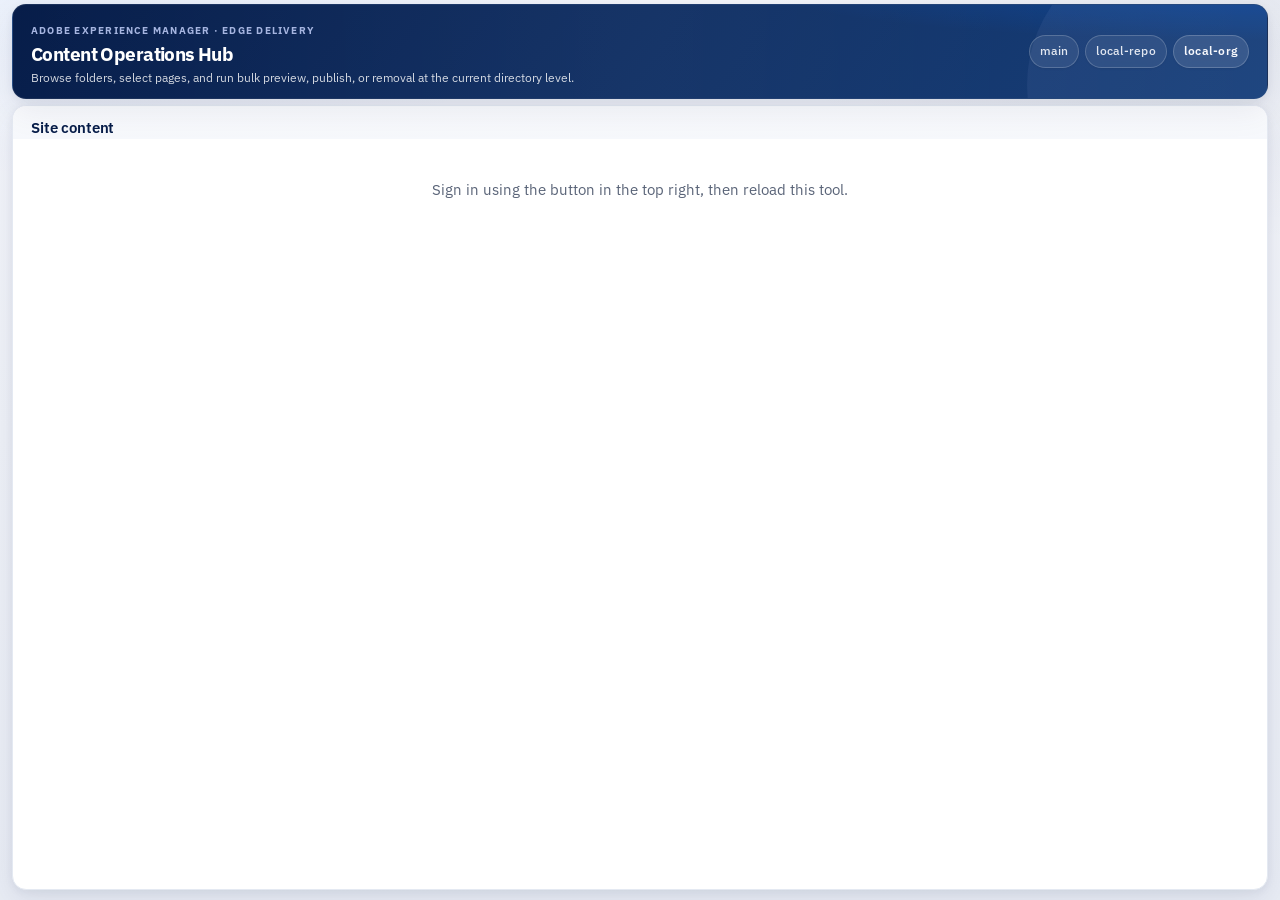
==== tools/content-operations-hub/index.html @ ebb245c9 "added content operations hub" ====
<!DOCTYPE html>
<html lang="en">
<head>
  <meta charset="utf-8">
  <meta name="viewport" content="width=device-width, initial-scale=1">
  <meta name="description" content="Content Operations Hub — browse pages, check deployment status, and run bulk preview, publish, and removal operations for AEM Edge Delivery.">
  <meta http-equiv="Cache-Control" content="no-cache, no-store, must-revalidate">
  <meta http-equiv="Pragma" content="no-cache">
  <title>Content Operations Hub | AbbVie</title>
  <link rel="preconnect" href="https://fonts.googleapis.com">
  <link rel="preconnect" href="https://fonts.gstatic.com" crossorigin>
  <link href="https://fonts.googleapis.com/css2?family=IBM+Plex+Sans:wght@400;500;600;700&display=swap" rel="stylesheet">
  <link rel="stylesheet" href="./content-operations-hub.css">
</head>
<body class="bulk-pp-body">
  <div id="app" class="bulk-pp">
    <div class="bulk-pp-content-loading bulk-pp-boot-loading">
      <div class="bulk-pp-content-loading-inner">
        <div class="bulk-pp-spinner" aria-hidden="true"></div>
        <p class="bulk-pp-content-loading-title">Loading Content Operations Hub…</p>
        <p class="bulk-pp-content-loading-sub">Connecting to Document Authoring</p>
      </div>
    </div>
  </div>
  <script type="module">
    import './content-operations-hub.js';
  </script>
</body>
</html>
---- tools/content-operations-hub/content-operations-hub.css ----
/* stylelint-disable no-descending-specificity, no-duplicate-selectors, value-keyword-case, property-no-vendor-prefix, selector-not-notation */

/* Content Operations Hub — executive workspace UI (AbbVie-aligned) */

.bulk-pp-body {
  margin: 0;
  height: 100%;
  min-height: 100%;
  overflow: hidden;
  display: flex;
  flex-direction: column;
  background:
    radial-gradient(ellipse 120% 80% at 0% -20%, rgb(0 102 245 / 8%) 0%, transparent 50%),
    radial-gradient(ellipse 90% 60% at 100% 0%, rgb(7 29 73 / 6%) 0%, transparent 45%),
    linear-gradient(180deg, #f4f6fb 0%, #eef1f7 48%, #e8ecf4 100%);
  color: #1e2433;
  -webkit-font-smoothing: antialiased;
  -moz-osx-font-smoothing: grayscale;
}

html:has(.bulk-pp-body) {
  height: 100%;
  min-height: 100%;
  overflow: hidden;
}

@supports (height: 100dvh) {
  html:has(.bulk-pp-body),
  .bulk-pp-body {
    height: 100dvh;
    min-height: 100dvh;
  }
}

.bulk-pp {
  --pp-navy: #071d49;
  --pp-navy-soft: #0f2d5c;
  --pp-blue: #0066f5;
  --pp-blue-hover: #0052c2;
  --pp-blue-soft: #e8f0fe;
  --pp-blue-glow: rgb(0 102 245 / 12%);
  --pp-lavender: #a6b5e0;
  --pp-surface: #fff;
  --pp-surface-elevated: #fff;
  --pp-surface-muted: #f6f8fc;
  --pp-surface-subtle: #fafbfd;
  --pp-border: #e4e9f2;
  --pp-border-strong: #cdd5e4;
  --pp-text: #1e2433;
  --pp-text-muted: #5a6478;
  --pp-text-subtle: #8b95a8;
  --pp-success-bg: #edf7f0;
  --pp-success-border: #b8dfc4;
  --pp-success-text: #166534;
  --pp-error-bg: #fef2f2;
  --pp-error-border: #f5c4c4;
  --pp-error-text: #8b1a1a;
  --pp-info-bg: #eef4ff;
  --pp-info-border: #c5d8f5;
  --pp-info-text: #0d3d66;
  --pp-warning-bg: #fffbeb;
  --pp-warning-text: #92400e;
  --pp-danger: #c9252d;
  --pp-danger-hover: #a81f26;
  --pp-status-red: #c9252d;
  --pp-status-yellow: #d6ad00;
  --pp-status-green: #15803d;
  --pp-radius: 14px;
  --pp-radius-sm: 8px;
  --pp-radius-xs: 6px;
  --pp-page-row-height: 38px;
  --pp-page-list-min-rows: 10;

  /* Shadows */
  --pp-shadow: 0 1px 2px rgb(7 29 73 / 5%), 0 4px 16px rgb(7 29 73 / 6%);
  --pp-shadow-md: 0 2px 8px rgb(7 29 73 / 6%), 0 12px 32px rgb(7 29 73 / 8%);
  --pp-shadow-lg: 0 8px 24px rgb(7 29 73 / 10%), 0 24px 48px rgb(7 29 73 / 8%);

  /* Typography */
  --pp-font: 'IBM Plex Sans', 'Source Sans 3', adobe-clean, -apple-system, blinkmacsystemfont, 'Segoe UI', sans-serif;
  --pp-mono: 'IBM Plex Sans', ui-monospace, 'SF Mono', monospace;
  --pp-transition: 0.18s cubic-bezier(0.4, 0, 0.2, 1);

  /* Selection bar */
  --pp-selection-pink: #d40072;
  --pp-selection-pink-deep: #b80065;
  --pp-selection-bar: var(--pp-selection-pink);
  --pp-selection-bar-border: rgb(255 255 255 / 14%);
  --pp-selection-bar-shadow: 0 8px 28px rgb(180 0 90 / 32%), 0 2px 8px rgb(7 29 73 / 10%);
  --pp-selection-bar-hover: rgb(255 255 255 / 16%);
  --pp-selection-bar-text: #fff;

  box-sizing: border-box;
  font-family: var(--pp-font);
  font-size: 15px;
  line-height: 1.55;
  color: var(--pp-text);
  max-width: 1360px;
  width: 100%;
  margin: 0 auto;
  padding: 4px 12px 0;
  flex: 1 1 auto;
  min-height: 0;
  overflow: hidden;
  display: flex;
  flex-direction: column;
}

.bulk-pp.bulk-pp-shell {
  min-height: 0;
  flex: 1 1 auto;
  height: 100%;
}

.bulk-pp-header {
  flex-shrink: 0;
}

.bulk-pp-panel-fill {
  flex: 1 1 0;
  min-height: 0;
  display: flex;
  flex-direction: column;
  overflow: hidden;
  margin-bottom: 0;
}

.bulk-pp-panel-fill > .bulk-pp-panel-head {
  flex-shrink: 0;
}

.bulk-pp-panel-fill > .bulk-pp-content-body {
  flex: 1 1 0;
  min-height: 0;
  overflow: hidden;
  display: flex;
  flex-direction: column;
}

.bulk-pp *,
.bulk-pp *::before,
.bulk-pp *::after {
  box-sizing: border-box;
}

.bulk-pp.bulk-pp-modal-open {
  filter: blur(5px);
  pointer-events: none;
  user-select: none;
}

.bulk-pp-status-modal-backdrop {
  backdrop-filter: blur(10px);
  background: rgb(7 29 73 / 52%);
}

.bulk-pp-status-modal {
  width: min(100%, 620px);
  padding: 28px 30px 24px;
  border: 1px solid rgb(7 29 73 / 12%);
  border-radius: 18px;
  background:
    linear-gradient(180deg, rgb(255 255 255 / 98%) 0%, #fdfefe 100%);
  box-shadow: 0 30px 68px rgb(7 29 73 / 30%), 0 10px 24px rgb(7 29 73 / 16%);
}

.bulk-pp-status-modal-head {
  display: flex;
  align-items: center;
  justify-content: space-between;
  gap: 12px;
  margin-bottom: 18px;
}

.bulk-pp-status-modal-title {
  margin: 0;
  font-size: 1.125rem;
  font-weight: 700;
  color: var(--pp-modal-navy, #071d49);
}

.bulk-pp-status-modal-body .bulk-pp-progress-track {
  margin: 14px 0 10px;
}

.bulk-pp-status-modal-intro {
  margin: 0 0 8px;
  font-size: 0.9rem;
  line-height: 1.55;
  color: var(--pp-modal-muted, #5c6578);
}

.bulk-pp-status-modal-success-icon {
  display: grid;
  place-items: center;
  width: 56px;
  height: 56px;
  margin: 2px auto 12px;
  border-radius: 50%;
  border: 1px solid rgb(0 102 245 / 24%);
  background: radial-gradient(circle at 30% 30%, #e8f0fe 0%, #f3f7ff 70%);
  color: var(--pp-navy, #071d49);
  font-size: 1.85rem;
  font-weight: 800;
  line-height: 1;
}

.bulk-pp-status-modal-complete-title {
  margin: 0 0 8px;
  font-size: 2rem;
  font-weight: 760;
  text-align: center;
  color: var(--pp-navy, #071d49);
  letter-spacing: -0.02em;
  line-height: 1.1;
}

.bulk-pp-status-modal-error-title {
  color: var(--pp-error-text);
}

.bulk-pp-status-modal-summary {
  margin: 0 0 12px;
  font-size: 0.94rem;
  line-height: 1.52;
  text-align: center;
  color: var(--pp-modal-muted, #5c6578);
}

.bulk-pp-status-modal-hint {
  margin: 4px 0 20px;
  font-size: 0.82rem;
  line-height: 1.5;
  text-align: center;
  color: var(--pp-text-subtle);
}

.bulk-pp-status-modal-error-hint {
  margin-bottom: 16px;
  color: var(--pp-text-muted);
}

.bulk-pp-status-modal-error {
  color: var(--pp-error-text);
}

.bulk-pp-status-modal-actions {
  display: flex;
  flex-wrap: wrap;
  justify-content: center;
  gap: 10px;
}

.bulk-pp-status-modal-with-urls {
  width: min(100%, 760px);
}

.bulk-pp-modal-url-results {
  margin: 16px 0 0;
  text-align: left;
}

.bulk-pp-modal-url-host {
  display: inline-flex;
  align-items: center;
  gap: 8px;
  margin: 0 0 12px;
  padding: 5px 12px;
  border: 1px solid var(--pp-info-border);
  border-radius: 999px;
  font-size: 0.76rem;
  font-weight: 700;
  letter-spacing: 0.04em;
  text-transform: uppercase;
  color: var(--pp-info-text, #0d3d66);
  background: var(--pp-info-bg, #eef4ff);
}

.bulk-pp-modal-url-actions {
  display: grid;
  grid-template-columns: repeat(3, minmax(0, 1fr));
  gap: 10px;
  margin-bottom: 12px;
}

.bulk-pp-modal-url-actions .bulk-pp-modal-btn {
  width: 100%;
  justify-content: center;
  text-align: center;
}

.bulk-pp-modal-url-list-wrap {
  max-height: min(40vh, 300px);
  overflow: auto;
  border: 1px solid var(--pp-border);
  border-radius: 12px;
  background: var(--pp-surface-subtle, #f6f8fb);
  box-shadow: inset 0 1px 0 rgb(255 255 255 / 70%);
}

.bulk-pp-modal-url-list {
  margin: 0;
  padding: 0;
  list-style: none;
}

.bulk-pp-modal-url-list li {
  padding: 10px 12px;
  border-bottom: 1px solid var(--pp-border);
  font-size: 0.83rem;
  font-weight: 500;
  line-height: 1.45;
  word-break: break-all;
  transition: background var(--pp-transition);
}

.bulk-pp-modal-url-list li:last-child {
  border-bottom: none;
}

.bulk-pp-modal-url-list li:hover {
  background: #f1f5fd;
}

.bulk-pp-modal-url-list a {
  color: var(--pp-blue, #0066f5);
  text-decoration: none;
}

.bulk-pp-modal-url-list a:hover {
  text-decoration: underline;
}

.bulk-pp-content-body {
  padding: 20px 24px 24px;
}

.bulk-pp-content-body:has(.bulk-pp-workspace) {
  padding: 0;
}

/* —— Header —— */
.bulk-pp-header {
  margin-bottom: 6px;
  border-radius: var(--pp-radius);
  background:
    linear-gradient(128deg, var(--pp-navy) 0%, #0c2a5e 42%, #143d78 100%);
  color: #fff;
  box-shadow: var(--pp-shadow-md);
  overflow: hidden;
  position: relative;
  border: 1px solid rgb(255 255 255 / 8%);
}

.bulk-pp-header::before {
  content: '';
  position: absolute;
  inset: 0;
  background:
    linear-gradient(90deg, transparent 0%, rgb(255 255 255 / 4%) 50%, transparent 100%),
    radial-gradient(ellipse 70% 100% at 100% -20%, rgb(0 102 245 / 28%) 0%, transparent 58%);
  pointer-events: none;
}

.bulk-pp-header::after {
  content: '';
  position: absolute;
  right: -40px;
  top: -60px;
  width: 280px;
  height: 280px;
  border-radius: 50%;
  background: rgb(166 181 224 / 8%);
  pointer-events: none;
}

.bulk-pp-header-inner {
  position: relative;
  display: flex;
  flex-wrap: wrap;
  align-items: center;
  justify-content: space-between;
  gap: 10px 16px;
  padding: 12px 18px;
}

.bulk-pp-header-brand {
  flex: 1;
  min-width: 240px;
}

.bulk-pp-header-eyebrow {
  display: inline-block;
  font-size: 0.64rem;
  font-weight: 700;
  letter-spacing: 0.12em;
  text-transform: uppercase;
  color: var(--pp-lavender);
  margin-bottom: 4px;
}

.bulk-pp-header h1 {
  font-size: 1.2rem;
  font-weight: 700;
  letter-spacing: -0.03em;
  margin: 0 0 4px;
  line-height: 1.18;
}

.bulk-pp-header-desc {
  margin: 0;
  font-size: 0.76rem;
  font-weight: 400;
  line-height: 1.35;
  color: rgb(255 255 255 / 82%);
  max-width: 44rem;
}

.bulk-pp-header-meta {
  display: flex;
  flex-wrap: wrap;
  gap: 6px;
  align-items: center;
}

.bulk-pp-badge {
  display: inline-flex;
  align-items: center;
  padding: 6px 10px;
  border-radius: 999px;
  font-size: 0.74rem;
  font-weight: 600;
  letter-spacing: 0.02em;
  background: rgb(255 255 255 / 12%);
  border: 1px solid rgb(255 255 255 / 20%);
  color: #fff;
  backdrop-filter: blur(8px);
  box-shadow: 0 1px 2px rgb(0 0 0 / 8%);
}

.bulk-pp-badge-muted {
  background: rgb(255 255 255 / 8%);
  color: rgb(255 255 255 / 90%);
  font-weight: 500;
}

/* —— Panels —— */
.bulk-pp-panel {
  border: 1px solid var(--pp-border);
  border-radius: var(--pp-radius);
  padding: 0;
  margin-bottom: 10px;
  background: var(--pp-surface-elevated);
  box-shadow: var(--pp-shadow-md);
  overflow: hidden;
}

.bulk-pp-panel-head {
  display: flex;
  align-items: flex-start;
  gap: 10px;
  padding: 12px 18px;
  background: linear-gradient(180deg, var(--pp-surface-subtle) 0%, var(--pp-surface-muted) 100%);
  border-bottom: 1px solid var(--pp-border);
}

.bulk-pp-panel-head-main {
  display: flex;
  flex-direction: column;
  gap: 4px;
  min-width: 0;
}

.bulk-pp-panel-head h2 {
  font-size: 0.9375rem;
  font-weight: 600;
  letter-spacing: -0.01em;
  margin: 0;
  color: var(--pp-navy);
}

.bulk-pp-panel-body {
  padding: 14px;
  display: flex;
  flex-direction: column;
  gap: 12px;
}

.bulk-pp-panel-content {
  background: var(--pp-surface);
}

.bulk-pp-panel-content > .bulk-pp-panel-body {
  padding-top: 0;
}

.bulk-pp-panel-content .bulk-pp-panel-head {
  padding: 10px 18px 0;
  border-bottom: none;
}

.bulk-pp-panel-content .bulk-pp-panel-head-main:only-child h2 {
  margin: 0;
}

.bulk-pp-workspace {
  margin: 0;
  padding: 6px 10px 10px;
  background: #fff;
  border-top: 1px solid var(--pp-border);
  flex: 1 1 0;
  min-height: 0;
  display: flex;
  flex-direction: column;
  overflow: hidden;
}

.bulk-pp-content-grid {
  display: grid;
  grid-template-columns: 1fr;
  gap: 10px;
  align-items: stretch;
  flex: 1 1 0;
  min-height: 0;
  overflow: hidden;
}

@media (width >= 960px) {
  .bulk-pp-content-grid {
    grid-template-columns: minmax(280px, 360px) minmax(0, 1fr);
  }
}

/* —— Breadcrumb (AEM browse-style pills) —— */
.bulk-pp-content-section-folders .bulk-pp-breadcrumb {
  display: flex;
  flex-wrap: wrap;
  align-items: center;
  gap: 4px;
  margin: 0;
  padding: 8px 12px;
  background: #fff;
  border: none;
  border-bottom: 1px solid #eaeaea;
  border-radius: 0;
  font-size: 0.8125rem;
}

.bulk-pp-breadcrumb-segment,
.bulk-pp-breadcrumb-current {
  display: inline-flex;
  align-items: center;
  padding: 3px 9px;
  border: none;
  border-radius: 6px;
  background: #f3f6fb;
  color: #334155;
  font-size: inherit;
  font-weight: 400;
  font-family: inherit;
  line-height: 1.35;
}

.bulk-pp-breadcrumb-segment {
  cursor: pointer;
  transition: background 0.12s ease, color 0.12s ease;
}

.bulk-pp-breadcrumb-segment:hover:not(:disabled) {
  background: #e7eefc;
  color: #0f2d5c;
  text-decoration: none;
  box-shadow: none;
}

.bulk-pp-breadcrumb-sep {
  color: #707070;
  user-select: none;
  font-weight: 400;
  padding: 0;
}

.bulk-pp-breadcrumb-current {
  font-weight: 500;
  color: #0f2d5c;
  background: #e8f0fe;
  border: 1px solid #cddcf7;
}

/* —— Pages header (title + status summary) —— */
.bulk-pp-pages-header {
  padding: 6px 10px 4px;
  background: #fff;
  border-bottom: none;
}

.bulk-pp-pages-header-top {
  display: grid;
  grid-template-columns: minmax(240px, var(--pp-pages-left-col-max)) minmax(240px, var(--pp-pages-right-col-max));
  justify-content: space-between;
  align-items: start;
  gap: 6px 12px;
}

.bulk-pp-pages-header-main {
  min-width: 0;
}

.bulk-pp-pages-header-aside {
  display: grid;
  grid-template-columns: 1fr;
  place-items: stretch;
  align-content: start;
  gap: 6px;
  padding: 8px;
  background: linear-gradient(180deg, #fcfdff 0%, #f5f8fd 100%);
  border: 1px solid var(--pp-border);
  border-radius: 8px;
  box-shadow: 0 1px 2px rgb(7 29 73 / 4%);
  width: min(100%, var(--pp-pages-right-col-max));
  justify-self: end;
  max-width: none;
  min-width: 0;
}

.bulk-pp-pages-directory {
  margin-top: 4px;
}

.bulk-pp-pages-directory-label {
  display: inline-block;
  margin-bottom: 4px;
  font-size: 0.7rem;
  font-weight: 600;
  color: var(--pp-text-muted);
  letter-spacing: 0.01em;
  text-transform: uppercase;
}

.bulk-pp-pages-header .bulk-pp-section-head {
  padding: 0;
  border: none;
  background: transparent;
}

.bulk-pp-pages-selection-row {
  display: flex;
  flex-wrap: wrap;
  align-items: center;
  justify-content: space-between;
  gap: 8px 10px;
  margin: 0;
  padding: 6px 0 8px;
  border-top: 1px solid rgb(7 29 73 / 10%);
}

/* —— Bottom selection command bar —— */
.bulk-pp-selection-strip-anchor {
  position: fixed;
  bottom: 14px;
  left: 50%;
  z-index: 850;
  width: min(100%, 1360px);
  padding: 0 20px;
  box-sizing: border-box;
  transform: translateX(-50%);
  pointer-events: none;
}

.bulk-pp-selection-strip-anchor:not([hidden]) {
  pointer-events: auto;
}

.bulk-pp-selection-strip-anchor[hidden] {
  display: none !important;
}

.bulk-pp-selection-strip {
  display: flex;
  flex-wrap: wrap;
  align-items: center;
  justify-content: space-between;
  gap: 10px 14px;
  min-height: 50px;
  padding: 6px 10px;
  border-radius: var(--pp-radius);
  background: linear-gradient(180deg, var(--pp-selection-pink) 0%, var(--pp-selection-pink-deep) 100%);
  color: var(--pp-selection-bar-text);
  border: 1px solid var(--pp-selection-bar-border);
  box-shadow: var(--pp-selection-bar-shadow);
  pointer-events: auto;
}

.bulk-pp-selection-strip-left {
  display: flex;
  align-items: center;
  gap: 10px;
  min-width: 0;
}

.bulk-pp-selection-strip-badge {
  display: inline-flex;
  align-items: center;
  gap: 8px;
  min-height: 32px;
  padding: 0 11px;
  border-radius: var(--pp-radius-sm);
  background: rgb(255 255 255 / 12%);
  border: 1px solid rgb(255 255 255 / 18%);
}

.bulk-pp-selection-strip-badge::before {
  content: '';
  width: 7px;
  height: 7px;
  border-radius: 50%;
  background: #fff;
  flex-shrink: 0;
  box-shadow: 0 0 0 1px rgb(255 255 255 / 35%);
}

.bulk-pp-selection-count {
  font-size: 0.86rem;
  font-weight: 700;
  font-variant-numeric: tabular-nums;
  letter-spacing: -0.01em;
  color: var(--pp-selection-bar-text);
  white-space: nowrap;
}

.bulk-pp-selection-clear {
  display: inline-flex;
  align-items: center;
  justify-content: center;
  min-height: 32px;
  padding: 0 10px;
  border: 1px solid rgb(255 255 255 / 28%);
  border-radius: var(--pp-radius-xs);
  background: transparent;
  color: rgb(255 255 255 / 92%);
  font-family: inherit;
  font-size: 0.75rem;
  font-weight: 600;
  line-height: 1;
  cursor: pointer;
  transition:
    background var(--pp-transition),
    border-color var(--pp-transition),
    color var(--pp-transition);
}

.bulk-pp-selection-clear:hover:not(:disabled) {
  background: var(--pp-selection-bar-hover);
  border-color: rgb(255 255 255 / 42%);
  color: #fff;
}

.bulk-pp-selection-clear:disabled {
  opacity: 0.45;
  cursor: not-allowed;
}

.bulk-pp-selection-strip-btn-share {
  border-color: rgb(255 255 255 / 26%);
  color: var(--pp-selection-bar-text);
}

.bulk-pp-selection-strip-btn-share:hover:not(:disabled) {
  background: var(--pp-selection-bar-hover);
  border-color: transparent;
  color: #fff;
}

.bulk-pp-selection-strip-actions {
  display: flex;
  flex-wrap: wrap;
  align-items: center;
  justify-content: flex-end;
  gap: 8px;
}

.bulk-pp-selection-strip-group {
  display: inline-flex;
  align-items: center;
  gap: 6px;
}

.bulk-pp-selection-strip-divider {
  width: 1px;
  height: 28px;
  background: rgb(255 255 255 / 24%);
  flex-shrink: 0;
}

.bulk-pp-selection-op-icon {
  display: inline-flex;
  align-items: center;
  justify-content: center;
  flex-shrink: 0;
  line-height: 0;
}

.bulk-pp-selection-op-icon svg {
  display: block;
}

.bulk-pp-selection-op-label {
  line-height: 1.2;
}

.bulk-pp-selection-strip-btn {
  display: inline-flex;
  align-items: center;
  justify-content: center;
  gap: 7px;
  min-height: 36px;
  padding: 0 12px;
  border: 1px solid transparent;
  border-radius: var(--pp-radius-sm);
  background: transparent;
  color: var(--pp-selection-bar-text);
  font-family: inherit;
  font-size: 0.8125rem;
  font-weight: 600;
  cursor: pointer;
  white-space: nowrap;
  transition:
    background var(--pp-transition),
    border-color var(--pp-transition),
    color var(--pp-transition);
}

.bulk-pp-selection-strip-btn-deploy,
.bulk-pp-selection-strip-btn-primary {
  background: transparent;
  border-color: transparent;
  color: var(--pp-selection-bar-text);
  box-shadow: none;
}

.bulk-pp-selection-strip-btn-primary {
  background: #fff;
  border-color: #fff;
  color: #7f0a49;
  font-weight: 700;
}

.bulk-pp-selection-strip-btn-primary:hover:not(:disabled) {
  background: #ffe8f4;
  border-color: #ffe8f4;
  color: #65043a;
}

.bulk-pp-selection-strip-btn-deploy {
  border-color: rgb(255 255 255 / 28%);
}

.bulk-pp-selection-more-trigger {
  color: rgb(255 255 255 / 88%);
}

.bulk-pp-selection-strip-btn-deploy:hover:not(:disabled),
.bulk-pp-selection-strip-btn-primary:hover:not(:disabled),
.bulk-pp-selection-more-trigger:hover:not(:disabled) {
  background: var(--pp-selection-bar-hover);
  border-color: transparent;
  color: #fff;
}

.bulk-pp-selection-more-trigger {
  background: transparent;
  border-color: transparent;
  color: var(--pp-selection-bar-text);
  padding-right: 12px;
}

.bulk-pp-selection-more-trigger::after {
  content: '';
  width: 0;
  height: 0;
  margin-left: 2px;
  border-left: 4px solid transparent;
  border-right: 4px solid transparent;
  border-top: 5px solid currentcolor;
  opacity: 0.85;
}

.bulk-pp-copy-toast {
  position: fixed;
  left: 50%;
  bottom: 86px;
  z-index: 1100;
  min-width: 300px;
  max-width: 360px;
  transform: translateX(-50%);
  border-radius: 6px;
  background: #3f66ef;
  color: #fff;
  box-shadow: 0 14px 26px rgb(27 46 112 / 34%);
  overflow: hidden;
  animation: bulk-pp-copy-toast-in 0.18s ease-out;
}

.bulk-pp-copy-toast-head {
  display: flex;
  align-items: center;
  gap: 8px;
  min-height: 34px;
  padding: 0 12px;
  border-bottom: 1px solid rgb(255 255 255 / 22%);
  font-size: 0.83rem;
  font-weight: 700;
}

.bulk-pp-copy-toast-icon {
  display: inline-flex;
  align-items: center;
  justify-content: center;
  width: 14px;
  height: 14px;
  border: 1.5px solid rgb(255 255 255 / 88%);
  border-radius: 50%;
  font-size: 0.62rem;
  font-style: normal;
  line-height: 1;
}

.bulk-pp-copy-toast-title {
  color: #fff;
}

.bulk-pp-copy-toast-message {
  margin: 0;
  padding: 9px 12px;
  font-size: 0.78rem;
  line-height: 1.35;
  color: rgb(255 255 255 / 92%);
}

@keyframes bulk-pp-copy-toast-in {
  from {
    opacity: 0;
    transform: translate(-50%, 6px);
  }

  to {
    opacity: 1;
    transform: translate(-50%, 0);
  }
}

.bulk-pp-selection-strip-btn:focus-visible,
.bulk-pp-selection-clear:focus-visible,
.bulk-pp-selection-more-item:focus-visible {
  outline: 2px solid #fff;
  outline-offset: 2px;
}

.bulk-pp-selection-strip-btn:disabled,
.bulk-pp-selection-more-trigger:disabled {
  opacity: 0.45;
  cursor: not-allowed;
  box-shadow: none;
}

.bulk-pp-selection-more-wrap {
  position: relative;
}

.bulk-pp-selection-more-menu {
  display: none;
  position: absolute;
  right: 0;
  bottom: calc(100% + 8px);
  z-index: 860;
  margin: 0;
  background: transparent;
  border: none;
  box-shadow: none;
}

.bulk-pp-selection-more-menu-panel {
  min-width: 268px;
  max-width: min(340px, 90vw);
  padding: 6px;
  border-radius: var(--pp-radius-sm);
  background: #fff;
  color: var(--pp-text);
  border: 1px solid var(--pp-border-strong);
  box-shadow: var(--pp-shadow-lg);
}

.bulk-pp-selection-more-divider {
  height: 1px;
  margin: 6px 2px;
  background: var(--pp-border);
}

.bulk-pp-selection-more-section-title {
  padding: 4px 10px 5px;
  font-size: 0.64rem;
  font-weight: 700;
  letter-spacing: 0.07em;
  text-transform: uppercase;
  color: var(--pp-text-subtle);
}

.bulk-pp-selection-more-wrap:hover .bulk-pp-selection-more-menu,
.bulk-pp-selection-more-wrap:focus-within .bulk-pp-selection-more-menu,
.bulk-pp-selection-more-menu.bulk-pp-selection-more-menu-open {
  display: block;
}


.bulk-pp-selection-more-item {
  display: flex;
  align-items: center;
  gap: 10px;
  width: 100%;
  padding: 9px 10px;
  border: none;
  border-radius: var(--pp-radius-xs);
  background: transparent;
  color: var(--pp-navy);
  font-family: inherit;
  font-size: 0.8125rem;
  font-weight: 500;
  text-align: left;
  cursor: pointer;
  transition:
    background var(--pp-transition),
    color var(--pp-transition);
}

.bulk-pp-selection-more-item-label {
  flex: 1;
  min-width: 0;
  line-height: 1.35;
}

.bulk-pp-selection-more-item .bulk-pp-selection-op-icon {
  width: 28px;
  height: 28px;
  border-radius: 6px;
  background: var(--pp-surface-muted);
  color: var(--pp-text-muted);
}

.bulk-pp-selection-more-item:hover:not(:disabled) {
  background: var(--pp-blue-soft);
}

.bulk-pp-selection-more-item:hover:not(:disabled) .bulk-pp-selection-op-icon {
  background: #fff;
  color: var(--pp-blue);
}

.bulk-pp-selection-more-item:disabled {
  opacity: 0.45;
  cursor: not-allowed;
}

.bulk-pp-selection-more-item-danger {
  color: var(--pp-danger);
}

.bulk-pp-selection-more-item-danger .bulk-pp-selection-op-icon {
  background: var(--pp-error-bg);
  color: var(--pp-danger);
}

.bulk-pp-selection-more-item-danger:hover:not(:disabled) {
  background: var(--pp-error-bg);
}

.bulk-pp-selection-more-item-danger:hover:not(:disabled) .bulk-pp-selection-op-icon {
  background: #fff;
  color: var(--pp-danger);
}

/* —— Pages controls (search, filter, legend, selection) —— */
.bulk-pp-pages-controls {
  margin: 0;
  padding: 8px 10px 6px;
  background: #fff;
  border-top: 1px solid #edf1f7;
  border-bottom: 1px solid #e6ebf3;
}

.bulk-pp-pages-header .bulk-pp-pages-summary {
  display: grid;
  grid-template-columns: repeat(4, minmax(0, 1fr));
  gap: 1px;
  width: 100%;
  margin: 0;
  border: 1px solid var(--pp-border);
  border-radius: var(--pp-radius-sm);
  background: var(--pp-border);
  overflow: hidden;
  transition: opacity 0.2s ease;
}

.bulk-pp-pages-summary-loading {
  opacity: 0.92;
}

.bulk-pp-pages-summary-error {
  display: flex;
  align-items: center;
  min-height: 40px;
  padding: 8px 10px;
  background: var(--pp-error-bg, #fef2f2);
  border: 1px solid var(--pp-error-border, #fecaca);
}

.bulk-pp-pages-summary-error-text {
  font-size: 0.75rem;
  line-height: 1.35;
  color: var(--pp-error-text, #b91c1c);
}

.bulk-pp-pages-summary-item {
  display: flex;
  flex-direction: column;
  align-items: center;
  justify-content: center;
  gap: 1px;
  min-height: 40px;
  padding: 5px 7px;
  background: #fff;
  text-align: center;
}

.bulk-pp-pages-summary-value {
  font-size: 0.9rem;
  font-weight: 700;
  line-height: 1.1;
  color: var(--pp-navy);
  font-variant-numeric: tabular-nums;
}

.bulk-pp-pages-summary-label {
  font-size: 0.58rem;
  font-weight: 600;
  letter-spacing: 0.05em;
  text-transform: uppercase;
  line-height: 1.25;
  color: var(--pp-text-muted);
}

.bulk-pp-pages-summary-live .bulk-pp-pages-summary-value {
  color: var(--pp-status-green);
}

.bulk-pp-pages-summary-orphaned-live .bulk-pp-pages-summary-value {
  color: #c2410c;
}

.bulk-pp-pages-summary-preview .bulk-pp-pages-summary-value {
  color: #b45309;
}

.bulk-pp-pages-summary-none .bulk-pp-pages-summary-value {
  color: var(--pp-status-red);
}

.bulk-pp-pages-summary-total .bulk-pp-pages-summary-value {
  color: var(--pp-blue-hover);
}

.bulk-pp-pages-toolbar-row {
  display: grid;
  grid-template-columns: minmax(0, 1fr) minmax(180px, 220px) auto;
  justify-content: stretch;
  align-items: center;
  gap: 8px;
  padding: 0;
}

.bulk-pp-pages-toolbar-row .bulk-pp-pages-search-field,
.bulk-pp-pages-toolbar-row .bulk-pp-pages-filter-field {
  display: flex;
  flex-direction: column;
  justify-content: flex-start;
  min-width: 0;
  margin: 0;
}

.bulk-pp-pages-toolbar-row .bulk-pp-search-input,
.bulk-pp-pages-toolbar-row .bulk-pp-filter-select {
  min-height: 34px;
}

.bulk-pp-pages-filter-field {
  width: 100%;
  max-width: none;
}

.bulk-pp-status-action-card {
  display: flex;
  flex-direction: row;
  align-items: center;
  justify-content: flex-start;
  gap: 10px;
  padding: 6px 0 0;
  margin-top: 0;
  border: none;
  border-top: 1px solid rgb(7 29 73 / 8%);
  border-radius: 0;
  background: transparent;
  font-size: 0.86rem;
  width: 100%;
}

.bulk-pp-status-action-left {
  flex: 0 1 auto;
  width: auto;
  min-width: 0;
  display: inline-flex;
  align-items: center;
  gap: 8px;
}

.bulk-pp-status-action-label {
  color: var(--pp-text-muted);
  font-weight: 500;
  display: block;
  line-height: 1.3;
  white-space: nowrap;
}

.bulk-pp-pages-status-tools {
  display: flex;
  flex-direction: column;
  gap: 4px;
  width: 100%;
  padding: 4px 0 10px;
  background: transparent;
  border: none;
  border-radius: 0;
  box-shadow: none;
}

.bulk-pp-status-action-right {
  flex: 0 0 auto;
  width: auto;
}

.bulk-pp-pages-refresh-status {
  width: 40px;
  min-width: 40px;
  max-width: 40px;
  min-height: 40px;
  padding: 0;
  display: inline-flex;
  align-items: center;
  justify-content: center;
  gap: 0;
  color: #fff;
}

.bulk-pp-pages-refresh-status svg {
  display: block;
  width: 22px;
  height: 22px;
}

.bulk-pp-pages-header .bulk-pp-pages-summary {
  justify-self: end;
  width: 100%;
  max-width: none;
  box-shadow: inset 0 1px 0 rgb(255 255 255 / 70%);
}

.bulk-pp-pages-selection-row {
  display: flex;
  align-items: center;
  justify-content: space-between;
  gap: 10px;
  width: 100%;
  min-height: 36px;
}

.bulk-pp-pages-selection-inline {
  justify-self: end;
  justify-content: flex-end;
  gap: 8px;
  min-height: 34px;
}

.bulk-pp-pages-selection-actions {
  display: inline-flex;
  align-items: center;
  gap: 8px;
}

.bulk-pp-pages-selection-inline .bulk-pp-pages-selection-actions {
  gap: 4px;
  margin-left: 2px;
  padding-left: 8px;
  border-left: 1px solid #dde5f2;
}

.bulk-pp-btn.bulk-pp-btn-text {
  padding: 0 8px;
  min-height: 28px;
  border-color: #d8e0ee;
  border-radius: 6px;
  background: #f9fbff;
  color: #40516d;
  box-shadow: none;
}

.bulk-pp-btn.bulk-pp-btn-text:hover:not(:disabled) {
  background: #edf3fd;
  border-color: #c8d4ea;
  color: #0f2d5c;
  transform: none;
}

.bulk-pp-pages-selection-row-idle {
  border-top-color: rgb(7 29 73 / 8%);
}

.bulk-pp-selection-pill-idle {
  background: #f5f7fb;
  border-color: #dce5f2;
  color: #5f6b80;
}

.bulk-pp-selection-pill-idle::before {
  background: #94a3b8;
  box-shadow: 0 0 0 2px rgb(148 163 184 / 20%);
}

.bulk-pp-pages-selection-row-active {
  border-top-color: rgb(212 0 114 / 22%);
}

.bulk-pp-selection-pill-active {
  background: rgb(212 0 114 / 11%);
  border-color: rgb(212 0 114 / 30%);
  color: #7f0a49;
}

.bulk-pp-selection-pill {
  display: inline-flex;
  align-items: center;
  gap: 7px;
  min-height: 30px;
  padding: 0 9px;
  border-radius: 999px;
  background: rgb(212 0 114 / 9%);
  border: 1px solid rgb(212 0 114 / 22%);
  color: #7f0a49;
  font-size: 0.74rem;
  font-weight: 700;
  letter-spacing: 0.01em;
}

.bulk-pp-selection-pill::before {
  content: '';
  width: 7px;
  height: 7px;
  border-radius: 50%;
  background: var(--pp-selection-pink);
  box-shadow: 0 0 0 2px rgb(212 0 114 / 18%);
}

.bulk-pp-filter-select {
  width: 100%;
  padding: 7px 32px 7px 10px;
  font: inherit;
  font-size: 0.82rem;
  color: var(--pp-text);
  background: var(--pp-surface);
  border: 1px solid var(--pp-border);
  border-radius: var(--pp-radius-sm);
  appearance: none;
  cursor: pointer;
  background-image: url("data:image/svg+xml,%3Csvg xmlns='http://www.w3.org/2000/svg' viewBox='0 0 24 24' fill='none' stroke='%235c6578' stroke-width='2.25' stroke-linecap='round' stroke-linejoin='round'%3E%3Cpath d='M6 9l6 6 6-6'/%3E%3C/svg%3E");
  background-repeat: no-repeat;
  background-position: right 10px center;
  background-size: 16px;
  transition: border-color 0.15s ease, box-shadow 0.15s ease, background-color 0.15s ease;
}



.bulk-pp-pages-legend-row {
  display: flex;
  flex-wrap: wrap;
  align-items: center;
  justify-content: space-between;
  gap: 6px 10px;
  margin-top: 0;
  margin-bottom: 0;
  padding-top: 4px;
  border-top: 1px solid rgb(7 29 73 / 10%);
}

.bulk-pp-pages-legend-row .bulk-pp-status-legend {
  margin: 0;
  justify-content: flex-start;
}

.bulk-pp-pages-status-hint {
  font-size: 0.72rem;
  font-weight: 500;
  color: var(--pp-text-subtle);
  white-space: nowrap;
}

/* First visit — full-workspace blur + centered loader while status loads in background */
.bulk-pp-shell.bulk-pp-first-session-loading {
  position: relative;
}

.bulk-pp-first-session-loading .bulk-pp-header,
.bulk-pp-first-session-loading .bulk-pp-panel-content,
.bulk-pp-first-session-loading #bulk-pp-selection-bar {
  filter: blur(4px);
  opacity: 0.45;
  pointer-events: none;
  user-select: none;
}

.bulk-pp-first-session-overlay {
  position: absolute;
  inset: 0;
  z-index: 120;
  display: flex;
  align-items: center;
  justify-content: center;
  pointer-events: auto;
}

.bulk-pp-first-session-overlay-inner {
  display: flex;
  flex-direction: column;
  align-items: center;
  gap: 14px;
  padding: 28px 36px;
  background: var(--pp-surface-elevated, #fff);
  border: 1px solid var(--pp-border);
  border-radius: var(--pp-radius);
  box-shadow: var(--pp-shadow-md);
}

.bulk-pp-pages-summary-pending {
  display: flex;
  align-items: center;
  justify-content: flex-end;
  min-height: 2rem;
}

.bulk-pp-pages-summary-pending-text {
  font-size: 0.8125rem;
  font-weight: 500;
  color: var(--pp-text-muted);
}

.bulk-pp-pages-status-loading {
  display: flex;
  flex-wrap: wrap;
  align-items: center;
  gap: 8px 12px;
  margin-top: 10px;
  padding: 8px 10px;
  border-radius: var(--pp-radius-sm);
  background: rgb(0 102 245 / 6%);
  border: 1px solid rgb(0 102 245 / 14%);
}

.bulk-pp-content-section-pages .bulk-pp-list-wrap-pages {
  border-top: none;
}

.bulk-pp-content-loading {
  display: flex;
  align-items: center;
  justify-content: center;
  flex: 1 1 auto;
  min-height: 0;
  padding: 32px 24px;
}

.bulk-pp-content-loading-inner {
  display: flex;
  flex-direction: column;
  align-items: center;
  gap: 12px;
  max-width: 22rem;
  text-align: center;
}

.bulk-pp-content-loading-title {
  margin: 0;
  font-size: 1rem;
  font-weight: 600;
  color: var(--pp-navy);
  letter-spacing: -0.01em;
}

.bulk-pp-content-loading-sub {
  margin: 0;
  font-size: 0.875rem;
  line-height: 1.5;
  color: var(--pp-text-muted);
}

.bulk-pp-spinner {
  width: 2rem;
  height: 2rem;
  border: 2px solid var(--pp-border);
  border-top-color: var(--pp-accent);
  border-radius: 50%;
  animation: bulk-pp-spin 0.75s linear infinite;
}

@keyframes bulk-pp-spin {
  to {
    transform: rotate(360deg);
  }
}

.bulk-pp-boot-loading {
  min-height: 50vh;
}

.bulk-pp-da-access-error {
  max-width: 28rem;
  margin: 64px auto;
  padding: 24px 28px;
  text-align: center;
  background: #fff;
  border: 1px solid var(--pp-border);
  border-radius: var(--pp-radius);
  box-shadow: var(--pp-shadow);
}

.bulk-pp-da-access-error-title {
  margin: 0 0 8px;
  font-size: 1.0625rem;
  font-weight: 700;
  letter-spacing: -0.02em;
  color: var(--pp-navy);
}

.bulk-pp-da-access-error-lead {
  margin: 0;
  font-size: 0.9375rem;
  line-height: 1.5;
  color: var(--pp-text-muted);
}

.bulk-pp-content-section-pages .bulk-pp-status-row,
.bulk-pp-content-section-pages > .bulk-pp-status-note {
  margin: 0;
  padding: 10px 16px;
  border-bottom: 1px solid var(--pp-border);
}

.bulk-pp-field-filter {
  flex: 0 1 240px;
  min-width: 180px;
}

.bulk-pp-search-row {
  margin-bottom: 10px;
}

.bulk-pp-search-field {
  flex: 1 1 100%;
  max-width: 420px;
}

.bulk-pp-search-input-wrap {
  position: relative;
}

.bulk-pp-search-input-wrap::before {
  content: '';
  position: absolute;
  left: 12px;
  top: 50%;
  width: 16px;
  height: 16px;
  transform: translateY(-50%);
  opacity: 0.45;
  pointer-events: none;
  background: currentcolor;
  mask: url("data:image/svg+xml,%3Csvg xmlns='http://www.w3.org/2000/svg' viewBox='0 0 24 24' fill='none' stroke='black' stroke-width='2.25' stroke-linecap='round' stroke-linejoin='round'%3E%3Ccircle cx='11' cy='11' r='7'/%3E%3Cpath d='M20 20l-3.5-3.5'/%3E%3C/svg%3E") center / contain no-repeat;
  color: var(--pp-text-muted);
}

.bulk-pp-search-input {
  width: 100%;
  padding: 7px 32px 7px 34px;
  font: inherit;
  font-size: 0.82rem;
  color: var(--pp-text);
  background: var(--pp-surface);
  border: 1px solid var(--pp-border);
  border-radius: var(--pp-radius-sm);
  transition: border-color 0.15s ease, box-shadow 0.15s ease, background 0.15s ease;
}

.bulk-pp-search-input::placeholder {
  color: var(--pp-text-subtle);
}

.bulk-pp-search-input:hover:not(:disabled),
.bulk-pp-filter-select:hover:not(:disabled) {
  border-color: var(--pp-border-strong);
}

.bulk-pp-search-input:focus,
.bulk-pp-filter-select:focus {
  outline: none;
  border-color: var(--pp-blue);
  box-shadow: 0 0 0 3px rgb(0 102 245 / 14%);
  background: #fff;
}

.bulk-pp-search-input:disabled,
.bulk-pp-filter-select:disabled {
  opacity: 0.55;
  cursor: not-allowed;
  background: var(--pp-surface-muted);
}

.bulk-pp-search-input::-webkit-search-cancel-button {
  appearance: none;
  height: 18px;
  width: 18px;
  margin-right: 2px;
  cursor: pointer;
  opacity: 0.55;
  background: url("data:image/svg+xml,%3Csvg xmlns='http://www.w3.org/2000/svg' viewBox='0 0 24 24' fill='none' stroke='%235c6578' stroke-width='2.25' stroke-linecap='round'%3E%3Cpath d='M18 6L6 18M6 6l12 12'/%3E%3C/svg%3E") center / 14px no-repeat;
}

.bulk-pp-search-input::-webkit-search-cancel-button:hover {
  opacity: 0.85;
}

.bulk-pp-status-legend {
  display: flex;
  flex-wrap: wrap;
  align-items: center;
  justify-content: center;
  gap: 8px;
  padding-top: 2px;
  padding-bottom: 4px;
}

.bulk-pp-legend-item {
  display: inline-flex;
  align-items: center;
  gap: 6px;
  padding: 3px 8px;
  border-radius: 999px;
  font-size: 0.64rem;
  font-weight: 600;
  letter-spacing: 0.01em;
  color: var(--pp-text-muted);
  white-space: nowrap;
  background: #fff;
  border: 1px solid var(--pp-border);
}

.bulk-pp-legend-dot {
  width: 7px;
  height: 7px;
  border-radius: 50%;
  flex-shrink: 0;
  box-shadow: 0 0 0 1px rgb(255 255 255 / 90%);
}

.bulk-pp-status-note {
  margin: 0 0 12px;
  font-size: 0.78rem;
  color: var(--pp-text-muted);
}

.bulk-pp-status-note-error {
  color: var(--pp-error-text);
  font-style: normal;
}

/* —— Page rows (AEM browse-style) —— */
.bulk-pp-list-colhead-pages {
  display: grid;
  grid-template-columns: 18px 22px minmax(0, 1fr) minmax(108px, 148px) auto;
  column-gap: 12px;
  align-items: center;
  min-height: 28px;
  padding: 4px 12px;
  background: #fff;
  border-bottom: 1px solid #eaeaea;
  font-size: 0.6rem;
  font-weight: 600;
  letter-spacing: 0.06em;
  text-transform: uppercase;
  color: #707070;
}

.bulk-pp-list-colhead-modified {
  text-align: right;
  padding-right: 4px;
}

.bulk-pp-list li.bulk-pp-list-item-document,
.bulk-pp-list-item-document {
  display: grid;
  grid-template-columns: 18px 22px minmax(0, 1fr) minmax(108px, 148px) auto;
  column-gap: 12px;
  align-items: center;
  min-height: var(--pp-page-row-height);
  padding: 0 12px;
  background: #fff !important;
  border-left: none !important;
  transition: background 0.12s ease, box-shadow 0.12s ease;
}

.bulk-pp-list li.bulk-pp-list-item-document:hover {
  background: #f7faff !important;
}

.bulk-pp-list li.bulk-pp-list-item-document:has(.bulk-pp-page-cb:checked) {
  background: #e8f1ff !important;
  box-shadow: inset 3px 0 0 var(--pp-blue), inset 0 1px 0 rgb(0 102 245 / 8%), inset 0 -1px 0 rgb(0 102 245 / 10%);
}

.bulk-pp-list li.bulk-pp-list-item-document:has(.bulk-pp-page-cb:checked) .bulk-pp-item-label {
  font-weight: 500;
}

.bulk-pp-item-main {
  flex: 1;
  min-width: 0;
  display: block;
}

.bulk-pp-item-label {
  font-weight: 450;
  color: #2c2c2c;
  font-family: var(--pp-font);
  font-size: 0.8rem;
  letter-spacing: 0;
  line-height: 1.35;
  white-space: nowrap;
  overflow: hidden;
  text-overflow: ellipsis;
}

.bulk-pp-item-modified {
  flex-shrink: 0;
  font-size: 0.72rem;
  font-weight: 400;
  line-height: 1.35;
  color: #707070;
  text-align: right;
  white-space: nowrap;
  font-variant-numeric: tabular-nums;
}

.bulk-pp-item-modified:empty,
.bulk-pp-item-modified[aria-hidden='true'] {
  visibility: hidden;
}

.bulk-pp-row-actions {
  display: flex;
  align-items: center;
  justify-content: flex-end;
  gap: 8px;
  flex-shrink: 0;
  margin-left: 0;
}

.bulk-pp-btn-open-da {
  display: inline-flex;
  align-items: center;
  justify-content: center;
  padding: 3px 9px;
  min-height: 24px;
  font-size: 0.66rem;
  font-weight: 700;
  line-height: 1.2;
  text-decoration: none;
  color: var(--pp-blue);
  background: #f0f4ff;
  border: 1px solid #c5d8f5;
  border-radius: var(--pp-radius-sm);
  cursor: pointer;
  white-space: nowrap;
  transition:
    background var(--pp-transition),
    border-color var(--pp-transition),
    color var(--pp-transition),
    box-shadow var(--pp-transition),
    transform 0.12s ease;
}

.bulk-pp-btn-open-da:hover:not(.bulk-pp-btn-open-da-disabled) {
  color: var(--pp-navy);
  background: var(--pp-blue-soft);
  border-color: var(--pp-blue);
  box-shadow: 0 2px 6px rgb(0 102 245 / 14%);
  transform: translateY(-1px);
}

.bulk-pp-btn-open-da-disabled {
  opacity: 0.45;
  pointer-events: none;
  cursor: not-allowed;
}

.bulk-pp-status-dot {
  width: 10px;
  height: 10px;
  border-radius: 50%;
  flex-shrink: 0;
  box-shadow: 0 0 0 1px rgb(255 255 255 / 80%);
}

.bulk-pp-status-dot-pending {
  background: transparent;
  box-shadow: none;
}

.bulk-pp-status-dot-untouched {
  background: var(--pp-status-red);
}

.bulk-pp-status-dot-previewed {
  background: var(--pp-status-yellow);
}

.bulk-pp-status-dot-published {
  background: var(--pp-status-green);
}


.bulk-pp-content-section {
  margin-bottom: 0;
  border: 1px solid #eaeaea;
  border-radius: 0;
  overflow: hidden;
  background: #fff;
  box-shadow: none;
  display: flex;
  flex-direction: column;
  min-height: 0;
}

.bulk-pp-list-empty-error {
  color: var(--pp-error-text);
}

.bulk-pp-content-section-folders {
  box-shadow: inset 0 1px 0 rgb(255 255 255 / 82%);
  min-height: 0;
  overflow: hidden;
  border-color: #dbe3f0;
  background: linear-gradient(180deg, #fbfcff 0%, #f6f9ff 100%);
}

.bulk-pp-content-section-pages {
  --pp-pages-left-col-max: 560px;
  --pp-pages-right-col-max: 430px;

  box-shadow: none;
  min-height: 0;
  height: 100%;
  overflow: hidden;
}

.bulk-pp-content-section-pages .bulk-pp-pages-controls {
  flex-shrink: 0;
}

.bulk-pp-list-wrap-fill {
  flex: 1 1 auto;
  min-height: calc(var(--pp-page-row-height) * var(--pp-page-list-min-rows));
  max-height: none;
  overflow-y: auto;
  padding-bottom: 8px;
  overscroll-behavior: contain;
  border-top: 1px solid var(--pp-border);
  border-radius: 0;
  border-left: none;
  border-right: none;
  border-bottom: none;
}

.bulk-pp-shell:has(#bulk-pp-selection-bar:not([hidden])) .bulk-pp-content-section-pages .bulk-pp-list-wrap-fill {
  padding-bottom: 104px;
}

.bulk-pp-list-wrap-pages .bulk-pp-list-item-document {
  padding: 0 12px;
  gap: 0;
}

.bulk-pp-pages-scope-row {
  display: flex;
  align-items: center;
  margin-top: 4px;
  padding-top: 0;
}

.bulk-pp-pages-header .bulk-pp-pages-breadcrumb {
  margin-top: 0;
  padding-top: 0;
  border-top: none;
}

.bulk-pp-pages-status-progress {
  position: relative;
  z-index: 5;
  margin: 0 16px 10px;
  padding: 12px 14px;
  border: 1px solid rgb(0 102 245 / 18%);
  border-radius: var(--pp-radius-sm);
  background: linear-gradient(180deg, rgb(0 102 245 / 5%) 0%, #fff 100%);
  box-shadow: 0 2px 10px rgb(7 29 73 / 6%);
}

/* Lock workspace while deployment status is fetching — progress bar stays interactive */
.bulk-pp-status-fetch-active .bulk-pp-header,
.bulk-pp-status-fetch-active .bulk-pp-panel-content > .bulk-pp-panel-head,
.bulk-pp-status-fetch-active .bulk-pp-content-section-folders,
.bulk-pp-status-fetch-active .bulk-pp-pages-header,
.bulk-pp-status-fetch-active .bulk-pp-pages-controls,
.bulk-pp-status-fetch-active .bulk-pp-list-wrap-pages,
.bulk-pp-status-fetch-active #bulk-pp-selection-bar {
  filter: blur(3px);
  opacity: 0.48;
  pointer-events: none;
  user-select: none;
}

.bulk-pp-status-fetch-active .bulk-pp-pages-status-progress {
  filter: none;
  opacity: 1;
  pointer-events: auto;
  user-select: auto;
}

.bulk-pp-status-fetch-active .bulk-pp-content-section-pages {
  position: relative;
}

.bulk-pp-pages-status-progress-head {
  display: flex;
  align-items: center;
  justify-content: space-between;
  gap: 12px;
  margin-bottom: 10px;
}

.bulk-pp-pages-status-progress-title {
  font-size: 0.8125rem;
  font-weight: 600;
  color: var(--pp-navy);
}

.bulk-pp-pages-status-progress-stop {
  flex-shrink: 0;
  padding: 4px 10px;
  font-size: 0.8125rem;
}

.bulk-pp-pages-status-progress-meta {
  display: flex;
  flex-wrap: wrap;
  align-items: center;
  justify-content: space-between;
  gap: 8px 12px;
  margin-top: 8px;
  font-size: 0.75rem;
  color: var(--pp-text-muted);
}

.bulk-pp-pages-status-progress-label {
  font-variant-numeric: tabular-nums;
}

.bulk-pp-pages-status-progress-eta {
  color: var(--pp-text-subtle);
}

.bulk-pp-pages-scope-check {
  display: inline-flex;
  align-items: center;
  gap: 7px;
  margin: 0;
  cursor: pointer;
  user-select: none;
  font-size: 0.75rem;
  font-weight: 500;
  line-height: 1.35;
  color: var(--pp-text-muted);
  transition: color 0.15s ease;
}

.bulk-pp-pages-scope-check:hover {
  color: var(--pp-navy);
}

.bulk-pp-pages-scope-check input {
  width: 14px;
  height: 14px;
  margin: 0;
  accent-color: var(--pp-blue);
  cursor: pointer;
  flex-shrink: 0;
}

.bulk-pp-pages-scope-check input:disabled {
  cursor: not-allowed;
  opacity: 0.55;
}

.bulk-pp-section-head {
  display: flex;
  align-items: center;
  justify-content: space-between;
  gap: 12px;
  padding: 8px 12px;
  background: #fff;
  border-bottom: 1px solid #eaeaea;
}

.bulk-pp-content-section-folders .bulk-pp-section-head {
  background: linear-gradient(180deg, #f4f8ff 0%, #eef4ff 100%);
  border-bottom: 1px solid #d7e4ff;
}

.bulk-pp-content-section-folders .bulk-pp-breadcrumb {
  background: linear-gradient(180deg, #fdfefe 0%, #f7faff 100%);
  border-bottom: 1px solid #dbe4f2;
  box-shadow: inset 0 -1px 0 rgb(255 255 255 / 92%);
}

.bulk-pp-content-section-folders .bulk-pp-breadcrumb-current {
  background: #e6efff;
  border-color: #c2d6fb;
  color: #0d2f61;
  font-weight: 600;
}

.bulk-pp-section-title-wrap {
  display: flex;
  align-items: center;
  gap: 10px;
  min-width: 0;
}

.bulk-pp-section-title {
  margin: 0;
  font-size: 0.82rem;
  font-weight: 600;
  letter-spacing: 0;
  color: #2c2c2c;
}


.bulk-pp-section-icon {
  display: flex;
  align-items: center;
  justify-content: center;
  width: 28px;
  height: 28px;
  border-radius: 4px;
  flex-shrink: 0;
  background: transparent;
  background-repeat: no-repeat;
  background-position: center;
  background-size: 20px;
}

.bulk-pp-section-icon-folders {
  background-color: #fff;
  border: 1px solid #8fb3ff;
  box-shadow: 0 2px 6px rgb(0 102 245 / 12%);
  background-image: url("data:image/svg+xml,%3Csvg xmlns='http://www.w3.org/2000/svg' viewBox='0 0 24 24' fill='none' stroke='%230066f5' stroke-width='1.6' stroke-linecap='round' stroke-linejoin='round'%3E%3Cpath d='M4.5 6.5h15M4.5 12h15M4.5 17.5h15'/%3E%3Ccircle cx='8' cy='6.5' r='1.3' fill='%230066f5'/%3E%3Ccircle cx='12' cy='12' r='1.3' fill='%230066f5'/%3E%3Ccircle cx='16' cy='17.5' r='1.3' fill='%230066f5'/%3E%3C/svg%3E");
  background-size: 20px;
}

.bulk-pp-section-icon-pages {
  background-image: url("data:image/svg+xml,%3Csvg xmlns='http://www.w3.org/2000/svg' viewBox='0 0 16 20' fill='none' stroke='%235a6478' stroke-width='1.4' stroke-linejoin='round'%3E%3Cpath d='M3 1.5h7l3.5 3.5V18.5H3z'/%3E%3Cpath d='M10 1.5V5H13.5'/%3E%3C/svg%3E");
}

.bulk-pp-section-count {
  display: inline-flex;
  align-items: center;
  justify-content: center;
  min-width: 28px;
  padding: 3px 10px;
  border-radius: 999px;
  font-size: 0.76rem;
  font-weight: 700;
  font-variant-numeric: tabular-nums;
  color: var(--pp-navy);
  background: #fff;
  border: 1px solid var(--pp-border);
  box-shadow: 0 1px 2px rgb(7 29 73 / 5%);
}

.bulk-pp-content-section-folders .bulk-pp-section-count {
  background: #f7fbff;
  border-color: #c7dbff;
  color: #0e3d8f;
  box-shadow: 0 1px 3px rgb(14 61 143 / 10%);
}


.bulk-pp-content-section-folders .bulk-pp-search-row {
  margin: 0;
  padding: 8px 12px;
  background: #fff;
  border-bottom: 1px solid #eaeaea;
}

.bulk-pp-content-section .bulk-pp-list-wrap {
  border: none;
  border-radius: 0;
}

.bulk-pp-content-section-folders .bulk-pp-list-wrap-folders {
  max-height: min(52vh, 460px);
  overflow-y: auto;
  background: #fbfcff;
  border-top: 1px solid #e3eaf5;
}

.bulk-pp-content-section-pages .bulk-pp-list-wrap-pages {
  max-height: none;
}

.bulk-pp-search-hint {
  display: block;
  margin-top: 4px;
  font-size: 0.75rem;
  color: var(--pp-text-subtle);
  min-height: 0;
  transition: color 0.15s ease;
}

.bulk-pp-search-hint:not([hidden]) {
  min-height: 1.1em;
  color: var(--pp-text-muted);
}

.bulk-pp-list-empty-error {
  color: var(--pp-error-text);
}

.bulk-pp-status-modal-head .bulk-pp-status-modal-cancel {
  flex-shrink: 0;
  min-width: 8.5rem;
}

.bulk-pp-status-modal-stopped-title {
  color: var(--pp-error-text, #8b1a1a);
}

/* —— Modal (rendered on document.body — self-contained tokens) —— */
.bulk-pp-modal-backdrop {
  --pp-modal-navy: #071d49;
  --pp-modal-blue: #0066f5;
  --pp-modal-blue-hover: #0052c2;
  --pp-modal-text: #2d2d2d;
  --pp-modal-muted: #5c6578;
  --pp-modal-border: #e2e6ef;
  --pp-modal-surface: #fff;
  --pp-modal-warning: #b45309;
  --pp-modal-warning-soft: #fef3c7;
  --pp-modal-font: 'Source Sans 3', 'Source Sans Pro', adobe-clean, -apple-system, blinkmacsystemfont, 'Segoe UI', sans-serif;

  position: fixed;
  inset: 0;
  z-index: 10000;
  display: flex;
  align-items: center;
  justify-content: center;
  padding: 24px;
  background: rgb(7 29 73 / 50%);
  backdrop-filter: blur(3px);
  font-family: var(--pp-modal-font);
}

.bulk-pp-modal {
  width: min(100%, 460px);
  padding: 28px 28px 24px;
  background: var(--pp-modal-surface);
  border: 1px solid var(--pp-modal-border);
  border-radius: 12px;
  box-shadow: 0 8px 32px rgb(7 29 73 / 18%), 0 2px 8px rgb(7 29 73 / 8%);
}

.bulk-pp-modal-choice {
  width: min(100%, 420px);
  padding: 0;
  overflow: hidden;
}

.bulk-pp-modal-choice-head {
  display: flex;
  align-items: flex-start;
  justify-content: space-between;
  gap: 16px;
  padding: 22px 22px 0;
}

.bulk-pp-modal-choice-title-block {
  flex: 1;
  min-width: 0;
}

.bulk-pp-modal-choice-title-block .bulk-pp-modal-title {
  font-size: 1.0625rem;
  letter-spacing: -0.01em;
}

.bulk-pp-modal-choice-path {
  margin: 4px 0 0;
  font-size: 0.8125rem;
  line-height: 1.4;
  font-weight: 500;
  color: var(--pp-modal-muted);
  font-family: ui-monospace, SFMono-Regular, Menlo, Monaco, Consolas, monospace;
  word-break: break-all;
}

.bulk-pp-modal-close {
  display: flex;
  align-items: center;
  justify-content: center;
  width: 32px;
  height: 32px;
  flex-shrink: 0;
  margin: -4px -4px 0 0;
  padding: 0;
  border: none;
  border-radius: 8px;
  background: transparent;
  color: var(--pp-modal-muted);
  font-size: 1.5rem;
  line-height: 1;
  cursor: pointer;
  transition:
    background 0.15s ease,
    color 0.15s ease;
}

.bulk-pp-modal-close span {
  display: block;
  margin-top: -2px;
}

.bulk-pp-modal-close:hover {
  background: #eef2f8;
  color: var(--pp-modal-navy);
}

.bulk-pp-modal-close:focus-visible {
  outline: 2px solid var(--pp-modal-blue);
  outline-offset: 2px;
}

.bulk-pp-modal-choice .bulk-pp-modal-body-wrap {
  margin: 0;
  padding: 18px 22px 0;
}

.bulk-pp-modal-scope-segment {
  display: grid;
  grid-template-columns: 1fr 1fr;
  gap: 0;
  padding: 3px;
  border-radius: 9px;
  background: #eef2f8;
  border: 1px solid var(--pp-modal-border);
}

.bulk-pp-modal-scope-segment-btn {
  padding: 9px 10px;
  border: none;
  border-radius: 7px;
  background: transparent;
  color: var(--pp-modal-muted);
  font-size: 0.8125rem;
  font-weight: 600;
  line-height: 1.3;
  font-family: var(--pp-modal-font);
  cursor: pointer;
  transition:
    background 0.15s ease,
    color 0.15s ease,
    box-shadow 0.15s ease;
}

.bulk-pp-modal-scope-segment-btn:hover:not(.bulk-pp-modal-scope-segment-btn-active) {
  color: var(--pp-modal-navy);
}

.bulk-pp-modal-scope-segment-btn-active {
  background: #fff;
  color: var(--pp-modal-navy);
  box-shadow: 0 1px 3px rgb(7 29 73 / 10%);
}

.bulk-pp-modal-scope-segment-btn:focus-visible {
  outline: 2px solid var(--pp-modal-blue);
  outline-offset: 1px;
}

.bulk-pp-modal-scope-hint-line {
  margin: 10px 0 0;
  font-size: 0.75rem;
  line-height: 1.4;
  color: var(--pp-modal-muted);
  text-align: center;
}

.bulk-pp-modal-choice-actions {
  display: flex;
  flex-direction: column;
  gap: 8px;
  padding: 16px 22px 22px;
}

.bulk-pp-modal-choice-btn {
  display: flex;
  flex-direction: column;
  align-items: center;
  gap: 2px;
  width: 100%;
  padding: 11px 16px;
  border-radius: 8px;
  border: 1px solid transparent;
  font-family: var(--pp-modal-font);
  cursor: pointer;
  transition:
    background 0.15s ease,
    border-color 0.15s ease,
    box-shadow 0.15s ease,
    transform 0.12s ease,
    color 0.15s ease;
}

.bulk-pp-modal-choice-btn-title {
  font-size: 0.9375rem;
  font-weight: 600;
  line-height: 1.35;
}

.bulk-pp-modal-choice-btn-scope {
  font-size: 0.75rem;
  font-weight: 500;
  line-height: 1.35;
  opacity: 0.82;
}

.bulk-pp-modal-choice-btn-secondary .bulk-pp-modal-choice-btn-scope {
  color: var(--pp-modal-muted);
}

.bulk-pp-modal-choice-btn-primary .bulk-pp-modal-choice-btn-scope {
  color: rgb(255 255 255 / 88%);
}

.bulk-pp-modal-choice-btn-secondary {
  background: var(--pp-modal-surface);
  border-color: var(--pp-modal-border);
  color: var(--pp-modal-navy);
}

.bulk-pp-modal-choice-btn-secondary:hover:not(:disabled) {
  background: #f4f7fb;
  border-color: #b8c4d8;
  box-shadow: 0 2px 6px rgb(7 29 73 / 6%);
}

.bulk-pp-modal-choice-btn-primary {
  background: var(--pp-modal-blue);
  border-color: var(--pp-modal-blue);
  color: #fff;
  box-shadow: 0 2px 6px rgb(0 102 245 / 28%);
}

.bulk-pp-modal-choice-btn-primary:hover:not(:disabled) {
  background: var(--pp-modal-blue-hover);
  border-color: var(--pp-modal-blue-hover);
  box-shadow: 0 4px 12px rgb(0 102 245 / 32%);
  transform: translateY(-1px);
}

.bulk-pp-modal-choice-btn:focus-visible {
  outline: 2px solid var(--pp-modal-blue);
  outline-offset: 2px;
}

.bulk-pp-modal.bulk-pp-status-modal-progress.bulk-pp-modal-choice {
  padding: 0;
  overflow: hidden;
  width: min(100%, 440px);
}

.bulk-pp-status-modal-progress.bulk-pp-modal-choice .bulk-pp-modal-choice-head {
  align-items: center;
  padding-bottom: 14px;
  border-bottom: 1px solid var(--pp-modal-border);
}

.bulk-pp-status-modal-progress .bulk-pp-status-modal-cancel {
  display: inline-flex;
  flex-shrink: 0;
  min-width: 5.5rem;
}

.bulk-pp-status-modal-complete .bulk-pp-status-modal-cancel {
  display: none !important;
}

.bulk-pp-status-modal-complete.bulk-pp-modal-choice .bulk-pp-modal-choice-head {
  border-bottom: 1px solid var(--pp-modal-border);
}

.bulk-pp-status-modal-progress .bulk-pp-modal-body-wrap {
  padding: 18px 22px 22px;
}

.bulk-pp-status-modal-progress .bulk-pp-modal-body-wrap .bulk-pp-progress-track {
  margin: 14px 0 10px;
}

.bulk-pp-status-modal-progress .bulk-pp-status-modal-intro {
  margin: 0 0 14px;
  text-align: left;
}

.bulk-pp-status-modal-progress .bulk-pp-progress-label,
.bulk-pp-status-modal-progress .bulk-pp-progress-eta {
  text-align: left;
}

.bulk-pp-modal-warning {
  border-left: 4px solid var(--pp-modal-warning);
}

.bulk-pp-modal-head {
  display: flex;
  align-items: flex-start;
  gap: 14px;
  margin-bottom: 14px;
}

.bulk-pp-modal-icon {
  display: flex;
  align-items: center;
  justify-content: center;
  width: 40px;
  height: 40px;
  flex-shrink: 0;
  border-radius: 10px;
  background: var(--pp-modal-warning-soft);
  color: var(--pp-modal-warning);
  font-size: 1.125rem;
  font-weight: 800;
  line-height: 1;
  font-family: var(--pp-modal-font);
}

.bulk-pp-modal-title-wrap {
  flex: 1;
  min-width: 0;
  padding-top: 2px;
}

.bulk-pp-modal-title {
  margin: 0;
  font-size: 1.125rem;
  font-weight: 700;
  line-height: 1.35;
  color: var(--pp-modal-navy);
  font-family: var(--pp-modal-font);
}

.bulk-pp-modal-body {
  margin: 0 0 24px;
  padding-left: 54px;
  font-size: 0.9375rem;
  line-height: 1.6;
  color: var(--pp-modal-muted);
  font-family: var(--pp-modal-font);
}

.bulk-pp-modal-choice .bulk-pp-modal-body {
  margin: 0;
  padding-left: 0;
}

.bulk-pp-modal-warning .bulk-pp-modal-body {
  padding-left: 54px;
}

.bulk-pp-modal-actions {
  display: flex;
  flex-wrap: wrap;
  justify-content: flex-end;
  gap: 10px;
  padding-top: 4px;
}

.bulk-pp-modal-btn {
  padding: 10px 20px;
  border-radius: 8px;
  border: 1px solid transparent;
  font-size: 0.875rem;
  font-weight: 600;
  font-family: var(--pp-modal-font);
  cursor: pointer;
  transition:
    background 0.15s ease,
    border-color 0.15s ease,
    box-shadow 0.15s ease,
    transform 0.12s ease,
    color 0.15s ease;
}

.bulk-pp-modal-btn-cancel {
  background: var(--pp-modal-surface);
  border-color: var(--pp-modal-border);
  color: var(--pp-modal-navy);
}

.bulk-pp-modal-btn-cancel:hover:not(:disabled),
.bulk-pp-btn-secondary:hover:not(:disabled) {
  background: #eef2f8;
  border-color: #b8c4d8;
  box-shadow: 0 2px 6px rgb(7 29 73 / 8%);
  transform: translateY(-1px);
}

.bulk-pp-modal-btn-stop {
  background: linear-gradient(180deg, #e05258 0%, var(--pp-danger, #c9252d) 100%);
  border-color: #a81f26;
  color: #fff;
  box-shadow: 0 2px 6px rgb(201 37 45 / 28%);
}

.bulk-pp-modal-btn-stop:hover:not(:disabled) {
  background: linear-gradient(180deg, var(--pp-danger, #c9252d) 0%, var(--pp-danger-hover, #a81f26) 100%);
  border-color: #8b1a1a;
  color: #fff;
  box-shadow: 0 4px 12px rgb(201 37 45 / 36%);
  transform: translateY(-1px);
}

.bulk-pp-modal-btn-stop:focus-visible {
  outline-color: var(--pp-danger, #c9252d);
}

.bulk-pp-modal-btn-confirm {
  background: var(--pp-modal-blue);
  border-color: var(--pp-modal-blue);
  color: #fff;
  box-shadow: 0 2px 6px rgb(0 102 245 / 30%);
}

.bulk-pp-modal-btn-confirm:hover:not(:disabled) {
  background: var(--pp-modal-blue-hover);
  border-color: var(--pp-modal-blue-hover);
  box-shadow: 0 4px 12px rgb(0 102 245 / 34%);
  transform: translateY(-1px);
}

.bulk-pp-modal-btn-ghost {
  background: var(--pp-surface, #fff);
  border: 1px solid var(--pp-border);
  color: var(--pp-navy, #071d49);
}

.bulk-pp-modal-btn-ghost:hover:not(:disabled) {
  background: var(--pp-blue-soft, #eef4ff);
  border-color: rgb(0 102 245 / 28%);
}

.bulk-pp-modal-btn-insight {
  background: linear-gradient(180deg, #f3f8ff 0%, #eaf2ff 100%);
  border-color: rgb(0 102 245 / 34%);
  color: #0d3d66;
}

.bulk-pp-modal-btn-insight:hover:not(:disabled) {
  background: linear-gradient(180deg, #e7f1ff 0%, #dbe9ff 100%);
  border-color: rgb(0 82 194 / 45%);
  box-shadow: 0 2px 8px rgb(0 102 245 / 18%);
  transform: translateY(-1px);
}

.bulk-pp-modal-btn:focus-visible {
  outline: 2px solid var(--pp-modal-blue);
  outline-offset: 2px;
}

@media (width <= 480px) {
  .bulk-pp-modal-scope-segment-btn {
    font-size: 0.75rem;
    padding: 8px 6px;
  }

  .bulk-pp-modal-body,
  .bulk-pp-modal-warning .bulk-pp-modal-body {
    padding-left: 0;
  }

  .bulk-pp-modal-actions {
    flex-direction: column-reverse;
  }

  .bulk-pp-modal-btn {
    width: 100%;
    text-align: center;
  }

  .bulk-pp-modal-url-actions {
    grid-template-columns: 1fr;
  }
}

/* —— Buttons —— */
.bulk-pp-btn {
  padding: 7px 12px;
  border-radius: var(--pp-radius-sm);
  border: 1px solid var(--pp-border-strong);
  background: #fff;
  font-size: 0.78rem;
  font-family: inherit;
  font-weight: 600;
  cursor: pointer;
  color: var(--pp-navy);
  transition:
    background var(--pp-transition),
    border-color var(--pp-transition),
    box-shadow var(--pp-transition),
    transform 0.12s ease;
}

.bulk-pp-btn:active:not(:disabled) {
  transform: translateY(1px);
}

.bulk-pp-btn:disabled {
  opacity: 0.45;
  cursor: not-allowed;
}

.bulk-pp-btn:focus-visible {
  outline: 2px solid var(--pp-blue);
  outline-offset: 2px;
}

.bulk-pp-btn:hover:not(:disabled, .bulk-pp-btn-primary, .bulk-pp-btn-danger, .bulk-pp-btn-fetch-deployment, [class*='bulk-pp-btn-action-']) {
  background: var(--pp-surface-muted);
  border-color: var(--pp-lavender);
  box-shadow: 0 2px 6px rgb(7 29 73 / 6%);
  transform: translateY(-1px);
}

.bulk-pp-btn-ghost {
  background: transparent;
}

.bulk-pp-btn-primary {
  background: var(--pp-navy);
  border-color: var(--pp-navy);
  color: #fff;
  box-shadow: 0 2px 6px rgb(7 29 73 / 18%);
}

.bulk-pp-btn-primary:hover:not(:disabled) {
  background: var(--pp-navy-soft);
  border-color: var(--pp-navy-soft);
  color: #fff;
  box-shadow: 0 4px 12px rgb(7 29 73 / 22%);
  transform: translateY(-1px);
}

.bulk-pp-btn-danger {
  background: var(--pp-danger);
  border-color: var(--pp-danger);
  color: #fff;
  box-shadow: 0 2px 6px rgb(201 37 45 / 28%);
}

.bulk-pp-btn-danger:hover:not(:disabled) {
  background: var(--pp-danger-hover);
  border-color: var(--pp-danger-hover);
  color: #fff;
  box-shadow: 0 4px 12px rgb(201 37 45 / 32%);
  transform: translateY(-1px);
}

/* —— Toolbar action colors (professional, restrained) —— */
.bulk-pp-btn.bulk-pp-btn-action {
  width: 100%;
  justify-content: center;
  min-height: 34px;
  padding: 7px 12px;
  font-size: 0.78rem;
  font-weight: 600;
  border-radius: var(--pp-radius-xs);
  text-align: center;
}

.bulk-pp-btn.bulk-pp-btn-secondary {
  width: auto;
  background: #fff;
  border-color: var(--pp-border-strong);
  color: var(--pp-navy);
}

.bulk-pp-btn.bulk-pp-btn-secondary:hover:not(:disabled) {
  background: var(--pp-surface-muted);
  border-color: #94a3b8;
  color: var(--pp-navy);
  box-shadow: 0 1px 4px rgb(7 29 73 / 8%);
  transform: translateY(-1px);
}

.bulk-pp-btn.bulk-pp-btn-action-preview {
  background: #fff;
  border-color: #b45309;
  color: #92400e;
  box-shadow: none;
}

.bulk-pp-btn.bulk-pp-btn-action-preview:hover:not(:disabled) {
  background: #fffbeb;
  border-color: #92400e;
  color: #78350f;
  box-shadow: 0 2px 8px rgb(180 83 9 / 12%);
  transform: translateY(-1px);
}

.bulk-pp-btn.bulk-pp-btn-action-preview:focus-visible {
  outline-color: #b45309;
}

.bulk-pp-btn.bulk-pp-btn-action-publish {
  background: var(--pp-navy);
  border-color: var(--pp-navy);
  color: #fff;
  box-shadow: 0 2px 6px rgb(7 29 73 / 18%);
}

.bulk-pp-btn.bulk-pp-btn-action-publish:hover:not(:disabled) {
  background: var(--pp-navy-soft);
  border-color: var(--pp-navy-soft);
  color: #fff;
  box-shadow: 0 4px 12px rgb(7 29 73 / 22%);
  transform: translateY(-1px);
}

.bulk-pp-btn.bulk-pp-btn-action-publish:focus-visible {
  outline-color: var(--pp-navy);
}

.bulk-pp-btn.bulk-pp-btn-action-delete {
  background: var(--pp-danger);
  border-color: var(--pp-danger);
  color: #fff;
  font-weight: 600;
  box-shadow: 0 2px 6px rgb(201 37 45 / 22%);
}

.bulk-pp-btn.bulk-pp-btn-action-delete:hover:not(:disabled) {
  background: var(--pp-danger-hover);
  border-color: var(--pp-danger-hover);
  color: #fff;
  box-shadow: 0 4px 10px rgb(201 37 45 / 28%);
  transform: translateY(-1px);
}

.bulk-pp-btn.bulk-pp-btn-action-delete:focus-visible {
  outline-color: var(--pp-danger);
}

.bulk-pp-btn.bulk-pp-btn-action-outline-danger {
  background: #fff;
  border-color: #fecaca;
  color: #991b1b;
}

.bulk-pp-btn.bulk-pp-btn-action-outline-danger:hover:not(:disabled) {
  background: #fef2f2;
  border-color: var(--pp-danger);
  color: #7f1d1d;
  box-shadow: 0 2px 6px rgb(201 37 45 / 10%);
  transform: translateY(-1px);
}

.bulk-pp-btn.bulk-pp-btn-action-outline-danger:focus-visible {
  outline-color: var(--pp-danger);
}

.bulk-pp-btn.bulk-pp-btn-action-outline-neutral {
  background: #fff;
  border-color: var(--pp-border-strong);
  color: var(--pp-navy);
}

.bulk-pp-btn.bulk-pp-btn-action-outline-neutral:hover:not(:disabled) {
  background: var(--pp-surface-muted);
  border-color: var(--pp-navy-soft);
  color: var(--pp-navy);
  box-shadow: 0 2px 6px rgb(7 29 73 / 8%);
  transform: translateY(-1px);
}

.bulk-pp-btn.bulk-pp-btn-action-outline-preview {
  background: #fff;
  border-color: #fcd34d;
  color: #92400e;
}

.bulk-pp-btn.bulk-pp-btn-action-outline-preview:hover:not(:disabled) {
  background: #fffbeb;
  border-color: #b45309;
  color: #78350f;
  box-shadow: 0 2px 6px rgb(180 83 9 / 10%);
  transform: translateY(-1px);
}

.bulk-pp-btn.bulk-pp-btn-action-outline-preview:focus-visible {
  outline-color: #b45309;
}

.bulk-pp-btn.bulk-pp-btn-action-outline-publish {
  background: #fff;
  border-color: #86efac;
  color: #166534;
}

.bulk-pp-btn.bulk-pp-btn-action-outline-publish:hover:not(:disabled) {
  background: #f0fdf4;
  border-color: #15803d;
  color: #14532d;
  box-shadow: 0 2px 6px rgb(21 128 61 / 10%);
  transform: translateY(-1px);
}

.bulk-pp-btn.bulk-pp-btn-action-outline-publish:focus-visible {
  outline-color: #15803d;
}

.bulk-pp-modal-destructive {
  border-top: 3px solid var(--pp-danger, #c9252d);
}

.bulk-pp-modal-icon-danger {
  background: var(--pp-error-bg, #fef2f2);
  color: var(--pp-danger, #c9252d);
  border: 1px solid var(--pp-error-border, #f5c4c4);
}

.bulk-pp-modal-body-wrap .bulk-pp-modal-body {
  margin-bottom: 16px;
  padding-left: 54px;
}

.bulk-pp-modal-keyword-field {
  margin: 0 0 12px 54px;
}

.bulk-pp-modal-keyword-label {
  display: block;
  margin-bottom: 8px;
  font-size: 0.8125rem;
  font-weight: 600;
  color: var(--pp-modal-navy);
  font-family: var(--pp-modal-font);
}

.bulk-pp-modal-keyword-input {
  width: 100%;
  max-width: 280px;
  padding: 10px 12px;
  border: 1px solid var(--pp-error-border, #f5c4c4);
  border-radius: 8px;
  font-size: 0.9375rem;
  font-family: ui-monospace, SFMono-Regular, Menlo, Monaco, Consolas, monospace;
  color: var(--pp-modal-navy);
  background: #fff;
}

.bulk-pp-modal-keyword-input:focus {
  outline: 2px solid rgb(201 37 45 / 25%);
  border-color: var(--pp-danger, #c9252d);
}

.bulk-pp-modal-keyword-hint {
  margin: 0 0 20px 54px;
  font-size: 0.8125rem;
  line-height: 1.5;
  color: var(--pp-text-subtle, #6b7280);
  font-family: var(--pp-modal-font);
}

.bulk-pp-modal-btn-danger {
  background: linear-gradient(180deg, #e05258 0%, var(--pp-danger, #c9252d) 100%);
  border-color: #a81f26;
  color: #fff;
  box-shadow: 0 2px 6px rgb(201 37 45 / 28%);
}

.bulk-pp-modal-btn-danger:hover:not(:disabled) {
  background: linear-gradient(180deg, var(--pp-danger, #c9252d) 0%, var(--pp-danger-hover, #a81f26) 100%);
  border-color: var(--pp-danger-hover, #a81f26);
  color: #fff;
  box-shadow: 0 4px 12px rgb(201 37 45 / 34%);
  transform: translateY(-1px);
}

.bulk-pp-modal-btn-danger:disabled {
  opacity: 0.45;
  cursor: not-allowed;
}

.bulk-pp-modal-btn-danger:focus-visible {
  outline-color: var(--pp-danger, #c9252d);
}

/* —— Lists —— */
.bulk-pp-list-wrap {
  overflow: auto;
  border: none;
  border-radius: 0;
  background: #fff;
  scrollbar-width: thin;
  scrollbar-color: #d0d0d0 transparent;
}

.bulk-pp-list-wrap-folders {
  max-height: 160px;
  flex-shrink: 0;
  margin-bottom: 4px;
}

.bulk-pp-list {
  list-style: none;
  margin: 0;
  padding: 0;
}

.bulk-pp-list li {
  display: flex;
  align-items: center;
  gap: 10px;
  min-height: var(--pp-page-row-height);
  padding: 0 12px;
  border-bottom: 1px solid #eaeaea;
  transition: background 0.12s ease;
}

.bulk-pp-list li:last-child {
  border-bottom: 1px solid #eaeaea;
}

.bulk-pp-list-item-folder {
  cursor: pointer;
  position: relative;
  background: transparent;
  border-left: 2px solid transparent;
}

.bulk-pp-list-item-folder:hover {
  background: #eef4ff;
  border-left-color: #9ab8f2;
  box-shadow: inset 0 1px 0 rgb(255 255 255 / 60%);
}

.bulk-pp-list-item-folder:focus-within {
  background: #e8f1ff;
  border-left-color: var(--pp-blue);
}

.bulk-pp-list-item-folder:active {
  background: #e2ecff;
  border-left-color: #0f58c7;
}

.bulk-pp-list-item-folder::after {
  content: '›';
  position: absolute;
  right: 10px;
  top: 50%;
  transform: translateY(-50%);
  color: #8ea1bf;
  font-size: 0.9rem;
  font-weight: 600;
  opacity: 0;
  transition: opacity 0.12s ease, color 0.12s ease;
  pointer-events: none;
}

.bulk-pp-list-item-folder:hover::after,
.bulk-pp-list-item-folder:focus-within::after {
  opacity: 1;
}

.bulk-pp-list-item-folder:focus-within::after {
  color: #0f2d5c;
}

.bulk-pp-list-item-folder .bulk-pp-item-icon {
  opacity: 0.86;
}

.bulk-pp-list-item-folder:hover .bulk-pp-item-icon,
.bulk-pp-list-item-folder:focus-within .bulk-pp-item-icon {
  opacity: 1;
}

.bulk-pp-list-item-locked {
  opacity: 0.65;
  cursor: not-allowed;
}

.bulk-pp-list-item-locked .bulk-pp-folder-link {
  color: var(--pp-text-muted);
  cursor: not-allowed;
}

.bulk-pp-list-item-locked:hover {
  background: var(--pp-surface);
}

.bulk-pp-breadcrumb-segment:disabled {
  color: var(--pp-text-muted);
  cursor: not-allowed;
  opacity: 0.6;
}

.bulk-pp-breadcrumb-segment:disabled:hover {
  background: transparent;
}

.bulk-pp-list-empty {
  color: var(--pp-text-muted);
  font-style: normal;
  padding: 24px 16px !important;
  justify-content: center;
  text-align: center;
}

.bulk-pp-empty-browse-state {
  display: flex;
  flex-direction: column;
  align-items: center;
  gap: 10px;
  padding: 20px 16px 12px;
}

.bulk-pp-empty-browse-breadcrumb {
  margin: 0;
}

.bulk-pp-empty-browse-up {
  min-height: 36px;
}

.bulk-pp-empty-browse-state .bulk-pp-list-empty {
  padding-top: 8px !important;
  margin: 0;
}

/* —— Checkboxes —— */
.bulk-pp-page-cb {
  width: 16px;
  height: 16px;
  margin: 0;
  accent-color: var(--pp-blue);
  cursor: pointer;
  flex-shrink: 0;
}

.bulk-pp-item-icon {
  flex-shrink: 0;
  width: 22px;
  height: 22px;
  background-repeat: no-repeat;
  background-position: center;
  background-size: contain;
  opacity: 1;
}

.bulk-pp-icon-folder {
  background-image: url("data:image/svg+xml,%3Csvg xmlns='http://www.w3.org/2000/svg' viewBox='0 0 20 16' fill='none' stroke='%235a6478' stroke-width='1.35' stroke-linejoin='round'%3E%3Cpath d='M1 3.5h6.5L10 6h9v8.5H1z'/%3E%3Cpath d='M1 2h6.5L10 4.5h9'/%3E%3C/svg%3E");
}

.bulk-pp-icon-document {
  background-image: url("data:image/svg+xml,%3Csvg xmlns='http://www.w3.org/2000/svg' viewBox='0 0 16 20' fill='none' stroke='%235a6478' stroke-width='1.35' stroke-linejoin='round'%3E%3Cpath d='M3 1.5h7l3.5 3.5V18.5H3z'/%3E%3Cpath d='M10 1.5V5H13.5'/%3E%3Cpath d='M5.5 10h5M5.5 12.5h5M5.5 15h3' stroke='%238b95a8'/%3E%3C/svg%3E");
}

.bulk-pp-folder-link {
  flex: 1;
  padding: 0;
  border: none;
  background: none;
  text-align: left;
  font-size: 0.82rem;
  font-family: inherit;
  font-weight: 450;
  color: #253247;
  cursor: pointer;
  word-break: break-all;
  line-height: 1.35;
  padding-right: 18px;
}

.bulk-pp-folder-link:hover {
  color: #0f2d5c;
  text-decoration: none;
}

.bulk-pp-folder-link:focus-visible {
  outline: 2px solid rgb(0 102 245 / 30%);
  outline-offset: 2px;
  border-radius: 4px;
}

.bulk-pp-item-main .bulk-pp-item-label {
  cursor: pointer;
  white-space: nowrap;
  overflow: hidden;
  text-overflow: ellipsis;
}

.bulk-pp-boot-error {
  max-width: 640px;
  margin: 48px auto;
  padding: 24px 28px;
  background: var(--pp-error-bg);
  border: 1px solid var(--pp-error-border);
  border-radius: var(--pp-radius);
  color: var(--pp-error-text);
}

.bulk-pp-boot-error h1 {
  margin: 0 0 12px;
  font-size: 1.1rem;
}

.bulk-pp-boot-error p {
  margin: 0 0 10px;
}

.bulk-pp-boot-error-hint {
  font-size: 0.85rem;
  color: var(--pp-text-muted);
}

.bulk-pp-status-row {
  display: flex;
  flex-wrap: wrap;
  align-items: center;
  justify-content: space-between;
  gap: 12px;
  margin-bottom: 0;
}

.bulk-pp-btn-fetch-deployment {
  flex-shrink: 0;
  padding: 7px 12px;
  font-size: 0.76rem;
  font-weight: 700;
  color: #fff;
  background: linear-gradient(135deg, var(--pp-blue) 0%, #0052c2 100%);
  border: 1px solid #004db3;
  border-radius: var(--pp-radius-sm);
  box-shadow: 0 2px 8px rgb(0 102 245 / 28%);
  transition: background 0.15s ease, box-shadow 0.15s ease, transform 0.12s ease;
}

.bulk-pp-btn-fetch-deployment:hover:not(:disabled) {
  background: linear-gradient(135deg, var(--pp-blue-hover) 0%, #003d99 100%);
  box-shadow: 0 4px 14px rgb(0 102 245 / 38%);
  transform: translateY(-1px);
}

.bulk-pp-btn-fetch-deployment:disabled {
  opacity: 0.55;
  cursor: not-allowed;
  transform: none;
  box-shadow: none;
}

.bulk-pp-btn-open-urls,
.bulk-pp-btn-open-all-urls {
  font-size: 0.82rem;
  padding: 7px 12px;
  color: #0a4a7a;
  border-color: #c5d8f5;
  background: #eef4ff;
}

.bulk-pp-btn-open-urls:hover:not(:disabled),
.bulk-pp-btn-open-all-urls:hover:not(:disabled) {
  background: #dce8fb;
  border-color: var(--pp-blue);
  color: #0a4a7a;
  box-shadow: 0 2px 8px rgb(0 102 245 / 14%);
  transform: translateY(-1px);
}

.bulk-pp-btn-open-urls:focus-visible,
.bulk-pp-btn-open-all-urls:focus-visible {
  outline-color: var(--pp-info-text);
}

.bulk-pp-btn-open-urls-live {
  color: #166534;
  border-color: #86efac;
  background: #ecfdf5;
}

.bulk-pp-btn-open-urls-live:hover:not(:disabled) {
  background: #d1fae5;
  border-color: #34d399;
  color: #14532d;
  box-shadow: 0 2px 8px rgb(5 150 105 / 16%);
  transform: translateY(-1px);
}

.bulk-pp-btn-open-urls-live:focus-visible {
  outline-color: var(--pp-success-text);
}

.bulk-pp-progress-track {
  height: 8px;
  background: rgb(0 0 0 / 8%);
  border-radius: 4px;
  overflow: hidden;
}

.bulk-pp-progress-fill {
  height: 100%;
  background: var(--pp-primary, #005eb8);
  border-radius: 4px;
  transition: width 0.25s ease;
}

.bulk-pp-progress-label {
  margin: 8px 0 0;
  font-size: 0.82rem;
  color: var(--pp-info-text);
}

.bulk-pp-progress-eta {
  margin: 6px 0 0;
  font-size: 0.8rem;
  font-weight: 600;
  color: var(--pp-info-text);
}

/* —— Status —— */
.bulk-pp > .bulk-pp-status {
  position: fixed;
  left: 50%;
  bottom: 64px;
  z-index: 840;
  width: min(calc(100% - 32px), calc(1360px - 32px));
  margin: 0;
  transform: translateX(-50%);
  box-shadow: var(--pp-shadow-md);
}

.bulk-pp-status {
  padding: 14px 18px;
  border-radius: var(--pp-radius-sm);
  font-size: 0.9rem;
  line-height: 1.5;
}

.bulk-pp-status-info {
  background: var(--pp-info-bg);
  border: 1px solid var(--pp-info-border);
  color: var(--pp-info-text);
}

.bulk-pp-status-success {
  background: var(--pp-success-bg);
  border: 1px solid var(--pp-success-border);
  color: var(--pp-success-text);
}

.bulk-pp-status-error {
  background: var(--pp-error-bg);
  border: 1px solid var(--pp-error-border);
  color: var(--pp-error-text);
}

.bulk-pp-status strong {
  display: block;
  font-weight: 700;
  margin-bottom: 2px;
}

.bulk-pp-error-detail {
  font-family: var(--pp-mono);
  font-size: 0.78rem;
  margin-top: 10px;
  padding: 10px;
  background: rgb(0 0 0 / 4%);
  border-radius: 4px;
  white-space: pre-wrap;
  word-break: break-all;
  max-height: 200px;
  overflow: auto;
}

/* —— Responsive —— */
@media (width <= 640px) {
  .bulk-pp {
    padding: 10px 10px 24px;
  }

  .bulk-pp-header-inner {
    padding: 12px 14px;
  }

  .bulk-pp-header h1 {
    font-size: 1.1rem;
  }

  .bulk-pp-pages-toolbar-row {
    grid-template-columns: 1fr;
  }

  .bulk-pp-pages-selection-inline {
    justify-self: stretch;
    justify-content: space-between;
  }

  .bulk-pp-pages-selection-inline .bulk-pp-pages-selection-actions {
    margin-left: 0;
    padding-left: 0;
    border-left: none;
  }

  .bulk-pp-status-action-card {
    width: auto;
    max-width: 100%;
    flex-direction: column;
    align-items: stretch;
  }

  .bulk-pp-status-action-label {
    white-space: normal;
  }

  .bulk-pp-pages-filter-field {
    max-width: none;
  }

  .bulk-pp-pages-header .bulk-pp-pages-summary {
    grid-template-columns: repeat(2, minmax(0, 1fr));
    max-width: none;
  }

  .bulk-pp-pages-header-aside {
    max-width: none;
    width: 100%;
  }

  .bulk-pp-pages-legend-row {
    justify-content: flex-start;
  }

  .bulk-pp-selection-strip-anchor {
    bottom: 10px;
    padding: 0 12px;
  }

  .bulk-pp-selection-strip {
    flex-direction: column;
    align-items: stretch;
    padding: 10px;
    gap: 10px;
    border-radius: var(--pp-radius-sm);
  }

  .bulk-pp-selection-strip-left {
    justify-content: space-between;
    width: 100%;
  }

  .bulk-pp-selection-strip-actions {
    justify-content: stretch;
    width: 100%;
  }

  .bulk-pp-selection-strip-group {
    flex: 1;
  }

  .bulk-pp-selection-strip-group-deploy {
    display: grid;
    grid-template-columns: 1fr 1fr;
    gap: 6px;
  }

  .bulk-pp-selection-strip-divider {
    display: none;
  }

  .bulk-pp-selection-more-wrap {
    width: 100%;
  }

  .bulk-pp-selection-more-trigger {
    width: 100%;
    justify-content: center;
  }

  .bulk-pp-selection-strip-btn {
    min-height: 36px;
    padding: 0 9px;
    font-size: 0.8125rem;
  }

  .bulk-pp-pages-header-top {
    grid-template-columns: 1fr;
    align-items: stretch;
  }

  .bulk-pp-pages-header-aside {
    grid-template-columns: 1fr;
    justify-items: stretch;
    gap: 8px;
    padding-right: 0;
    width: 100%;
    justify-self: auto;
    max-width: none;
  }

  .bulk-pp-status-action-card {
    flex-direction: column;
    align-items: flex-start;
    width: 100%;
  }

  .bulk-pp-pages-refresh-status {
    max-width: none;
  }

  .bulk-pp-pages-selection-row {
    width: 100%;
    flex-wrap: wrap;
    align-items: center;
    border-top: none;
  }

  .bulk-pp-pages-selection-actions {
    width: 100%;
    justify-content: flex-start;
  }

  .bulk-pp-shell:has(#bulk-pp-selection-bar:not([hidden])) .bulk-pp-content-section-pages .bulk-pp-list-wrap-fill {
    padding-bottom: 154px;
  }

}
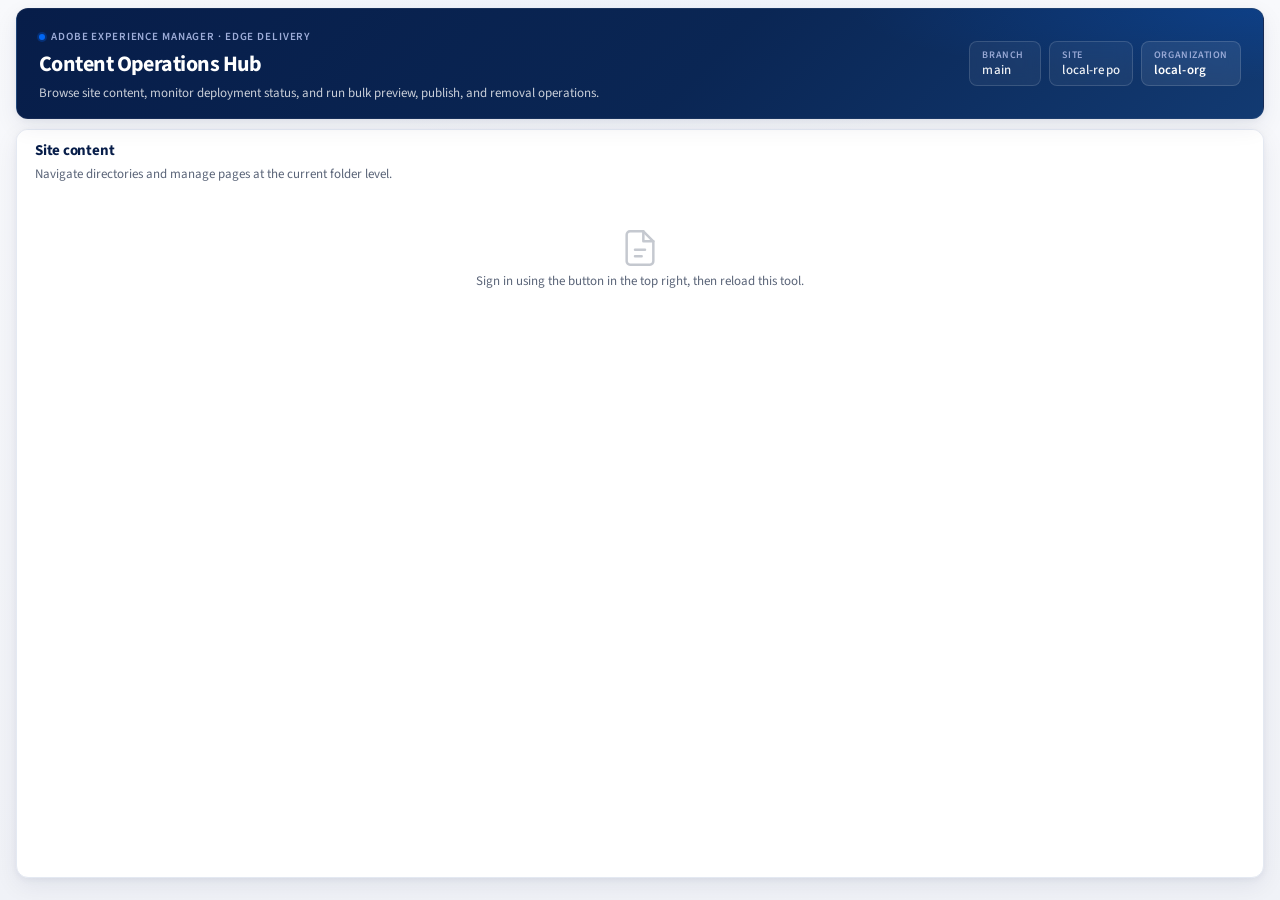
==== commit 9f903ce1: "UI enhancement done" ====
--- a/tools/content-operations-hub/index.html
+++ b/tools/content-operations-hub/index.html
@@ -3,13 +3,13 @@
 <head>
   <meta charset="utf-8">
   <meta name="viewport" content="width=device-width, initial-scale=1">
-  <meta name="description" content="Content Operations Hub — browse pages, check deployment status, and run bulk preview, publish, and removal operations for AEM Edge Delivery.">
+  <meta name="description" content="Content Operations Hub — browse site content, monitor deployment status, and run bulk preview, publish, and removal operations for AEM Edge Delivery.">
   <meta http-equiv="Cache-Control" content="no-cache, no-store, must-revalidate">
   <meta http-equiv="Pragma" content="no-cache">
   <title>Content Operations Hub | AbbVie</title>
   <link rel="preconnect" href="https://fonts.googleapis.com">
   <link rel="preconnect" href="https://fonts.gstatic.com" crossorigin>
-  <link href="https://fonts.googleapis.com/css2?family=IBM+Plex+Sans:wght@400;500;600;700&display=swap" rel="stylesheet">
+  <link href="https://fonts.googleapis.com/css2?family=Source+Sans+3:ital,wght@0,400;0,500;0,600;0,700;1,400&display=swap" rel="stylesheet">
   <link rel="stylesheet" href="./content-operations-hub.css">
 </head>
 <body class="bulk-pp-body">
@@ -17,8 +17,8 @@
     <div class="bulk-pp-content-loading bulk-pp-boot-loading">
       <div class="bulk-pp-content-loading-inner">
         <div class="bulk-pp-spinner" aria-hidden="true"></div>
-        <p class="bulk-pp-content-loading-title">Loading Content Operations Hub…</p>
-        <p class="bulk-pp-content-loading-sub">Connecting to Document Authoring</p>
+        <p class="bulk-pp-content-loading-title">Loading Content Operations Hub</p>
+        <p class="bulk-pp-content-loading-sub">Connecting to Document Authoring…</p>
       </div>
     </div>
   </div>
--- a/tools/content-operations-hub/content-operations-hub.css
+++ b/tools/content-operations-hub/content-operations-hub.css
@@ -1,6 +1,6 @@
 /* stylelint-disable no-descending-specificity, no-duplicate-selectors, value-keyword-case, property-no-vendor-prefix, selector-not-notation */
 
-/* Content Operations Hub — executive workspace UI (AbbVie-aligned) */
+/* Content Operations Hub — executive workspace UI (Adobe Spectrum–aligned) */
 
 .bulk-pp-body {
   margin: 0;
@@ -10,9 +10,8 @@
   display: flex;
   flex-direction: column;
   background:
-    radial-gradient(ellipse 120% 80% at 0% -20%, rgb(0 102 245 / 8%) 0%, transparent 50%),
-    radial-gradient(ellipse 90% 60% at 100% 0%, rgb(7 29 73 / 6%) 0%, transparent 45%),
-    linear-gradient(180deg, #f4f6fb 0%, #eef1f7 48%, #e8ecf4 100%);
+    radial-gradient(ellipse 80% 50% at 50% -10%, rgb(0 102 245 / 5%) 0%, transparent 55%),
+    linear-gradient(180deg, #f8f9fc 0%, #f0f2f7 100%);
   color: #1e2433;
   -webkit-font-smoothing: antialiased;
   -moz-osx-font-smoothing: grayscale;
@@ -65,40 +64,45 @@
   --pp-status-red: #c9252d;
   --pp-status-yellow: #d6ad00;
   --pp-status-green: #15803d;
-  --pp-radius: 14px;
+  --pp-radius: 12px;
   --pp-radius-sm: 8px;
   --pp-radius-xs: 6px;
   --pp-page-row-height: 38px;
   --pp-page-list-min-rows: 10;
 
   /* Shadows */
-  --pp-shadow: 0 1px 2px rgb(7 29 73 / 5%), 0 4px 16px rgb(7 29 73 / 6%);
-  --pp-shadow-md: 0 2px 8px rgb(7 29 73 / 6%), 0 12px 32px rgb(7 29 73 / 8%);
-  --pp-shadow-lg: 0 8px 24px rgb(7 29 73 / 10%), 0 24px 48px rgb(7 29 73 / 8%);
+  --pp-shadow: 0 1px 2px rgb(7 29 73 / 4%), 0 2px 8px rgb(7 29 73 / 5%);
+  --pp-shadow-md: 0 2px 6px rgb(7 29 73 / 5%), 0 8px 24px rgb(7 29 73 / 7%);
+  --pp-shadow-lg: 0 4px 16px rgb(7 29 73 / 8%), 0 16px 40px rgb(7 29 73 / 10%);
 
   /* Typography */
-  --pp-font: 'IBM Plex Sans', 'Source Sans 3', adobe-clean, -apple-system, blinkmacsystemfont, 'Segoe UI', sans-serif;
-  --pp-mono: 'IBM Plex Sans', ui-monospace, 'SF Mono', monospace;
-  --pp-transition: 0.18s cubic-bezier(0.4, 0, 0.2, 1);
-
-  /* Selection bar */
-  --pp-selection-pink: #d40072;
-  --pp-selection-pink-deep: #b80065;
-  --pp-selection-bar: var(--pp-selection-pink);
-  --pp-selection-bar-border: rgb(255 255 255 / 14%);
-  --pp-selection-bar-shadow: 0 8px 28px rgb(180 0 90 / 32%), 0 2px 8px rgb(7 29 73 / 10%);
-  --pp-selection-bar-hover: rgb(255 255 255 / 16%);
-  --pp-selection-bar-text: #fff;
+  --pp-font: 'Source Sans 3', adobe-clean, -apple-system, blinkmacsystemfont, 'Segoe UI', sans-serif;
+  --pp-mono: ui-monospace, 'SF Mono', 'Source Sans 3', monospace;
+  --pp-transition: 0.16s cubic-bezier(0.4, 0, 0.2, 1);
+
+  /* Command bar — navy glass (Adobe enterprise) */
+  --pp-command-bg: linear-gradient(180deg, rgb(15 45 92 / 97%) 0%, rgb(7 29 73 / 98%) 100%);
+  --pp-command-border: rgb(255 255 255 / 12%);
+  --pp-command-shadow: 0 12px 40px rgb(7 29 73 / 28%), 0 2px 8px rgb(7 29 73 / 12%);
+  --pp-command-hover: rgb(255 255 255 / 10%);
+  --pp-command-text: #fff;
+
+  /* Legacy aliases (selection bar) */
+  --pp-selection-bar: var(--pp-navy);
+  --pp-selection-bar-border: var(--pp-command-border);
+  --pp-selection-bar-shadow: var(--pp-command-shadow);
+  --pp-selection-bar-hover: var(--pp-command-hover);
+  --pp-selection-bar-text: var(--pp-command-text);
 
   box-sizing: border-box;
   font-family: var(--pp-font);
   font-size: 15px;
-  line-height: 1.55;
+  line-height: 1.5;
   color: var(--pp-text);
-  max-width: 1360px;
+  max-width: 1400px;
   width: 100%;
   margin: 0 auto;
-  padding: 4px 12px 0;
+  padding: 8px 16px 12px;
   flex: 1 1 auto;
   min-height: 0;
   overflow: hidden;
@@ -144,7 +148,6 @@
 }
 
 .bulk-pp.bulk-pp-modal-open {
-  filter: blur(5px);
   pointer-events: none;
   user-select: none;
 }
@@ -155,13 +158,11 @@
 }
 
 .bulk-pp-status-modal {
-  width: min(100%, 620px);
-  padding: 28px 30px 24px;
-  border: 1px solid rgb(7 29 73 / 12%);
-  border-radius: 18px;
-  background:
-    linear-gradient(180deg, rgb(255 255 255 / 98%) 0%, #fdfefe 100%);
-  box-shadow: 0 30px 68px rgb(7 29 73 / 30%), 0 10px 24px rgb(7 29 73 / 16%);
+  width: min(100%, 560px);
+  padding: 28px 28px 24px;
+  border: 2px solid var(--pp-navy, #071d49);
+  border-radius: 14px;
+  box-shadow: var(--pp-shadow-lg);
 }
 
 .bulk-pp-status-modal-head {
@@ -191,28 +192,25 @@
 }
 
 .bulk-pp-status-modal-success-icon {
-  display: grid;
-  place-items: center;
-  width: 56px;
-  height: 56px;
-  margin: 2px auto 12px;
-  border-radius: 50%;
-  border: 1px solid rgb(0 102 245 / 24%);
-  background: radial-gradient(circle at 30% 30%, #e8f0fe 0%, #f3f7ff 70%);
+  display: block;
+  width: auto;
+  height: auto;
+  margin: 0 auto 10px;
+  border-radius: 0;
+  background: transparent;
   color: var(--pp-navy, #071d49);
-  font-size: 1.85rem;
+  font-size: 2rem;
   font-weight: 800;
   line-height: 1;
 }
 
 .bulk-pp-status-modal-complete-title {
-  margin: 0 0 8px;
-  font-size: 2rem;
-  font-weight: 760;
+  margin: 0 0 6px;
+  font-size: 1.125rem;
+  font-weight: 700;
   text-align: center;
   color: var(--pp-navy, #071d49);
   letter-spacing: -0.02em;
-  line-height: 1.1;
 }
 
 .bulk-pp-status-modal-error-title {
@@ -220,15 +218,15 @@
 }
 
 .bulk-pp-status-modal-summary {
-  margin: 0 0 12px;
-  font-size: 0.94rem;
-  line-height: 1.52;
+  margin: 0 0 10px;
+  font-size: 0.9rem;
+  line-height: 1.55;
   text-align: center;
   color: var(--pp-modal-muted, #5c6578);
 }
 
 .bulk-pp-status-modal-hint {
-  margin: 4px 0 20px;
+  margin: 0 0 20px;
   font-size: 0.82rem;
   line-height: 1.5;
   text-align: center;
@@ -252,50 +250,33 @@
 }
 
 .bulk-pp-status-modal-with-urls {
-  width: min(100%, 760px);
+  width: min(100%, 640px);
 }
 
 .bulk-pp-modal-url-results {
-  margin: 16px 0 0;
+  margin: 14px 0 0;
   text-align: left;
 }
 
 .bulk-pp-modal-url-host {
-  display: inline-flex;
-  align-items: center;
+  margin: 0 0 8px;
+  font-size: 0.78rem;
+  color: var(--pp-modal-muted, #5c6578);
+}
+
+.bulk-pp-modal-url-actions {
+  display: flex;
+  flex-wrap: wrap;
   gap: 8px;
-  margin: 0 0 12px;
-  padding: 5px 12px;
-  border: 1px solid var(--pp-info-border);
-  border-radius: 999px;
-  font-size: 0.76rem;
-  font-weight: 700;
-  letter-spacing: 0.04em;
-  text-transform: uppercase;
-  color: var(--pp-info-text, #0d3d66);
-  background: var(--pp-info-bg, #eef4ff);
-}
-
-.bulk-pp-modal-url-actions {
-  display: grid;
-  grid-template-columns: repeat(3, minmax(0, 1fr));
-  gap: 10px;
-  margin-bottom: 12px;
-}
-
-.bulk-pp-modal-url-actions .bulk-pp-modal-btn {
-  width: 100%;
-  justify-content: center;
-  text-align: center;
+  margin-bottom: 10px;
 }
 
 .bulk-pp-modal-url-list-wrap {
-  max-height: min(40vh, 300px);
+  max-height: min(40vh, 280px);
   overflow: auto;
   border: 1px solid var(--pp-border);
-  border-radius: 12px;
+  border-radius: var(--pp-radius-sm);
   background: var(--pp-surface-subtle, #f6f8fb);
-  box-shadow: inset 0 1px 0 rgb(255 255 255 / 70%);
 }
 
 .bulk-pp-modal-url-list {
@@ -305,21 +286,15 @@
 }
 
 .bulk-pp-modal-url-list li {
-  padding: 10px 12px;
+  padding: 8px 12px;
   border-bottom: 1px solid var(--pp-border);
-  font-size: 0.83rem;
-  font-weight: 500;
+  font-size: 0.8rem;
   line-height: 1.45;
   word-break: break-all;
-  transition: background var(--pp-transition);
 }
 
 .bulk-pp-modal-url-list li:last-child {
   border-bottom: none;
-}
-
-.bulk-pp-modal-url-list li:hover {
-  background: #f1f5fd;
 }
 
 .bulk-pp-modal-url-list a {
@@ -341,15 +316,14 @@
 
 /* —— Header —— */
 .bulk-pp-header {
-  margin-bottom: 6px;
+  margin-bottom: 10px;
   border-radius: var(--pp-radius);
-  background:
-    linear-gradient(128deg, var(--pp-navy) 0%, #0c2a5e 42%, #143d78 100%);
+  background: linear-gradient(135deg, var(--pp-navy) 0%, #0a2654 55%, #123a72 100%);
   color: #fff;
   box-shadow: var(--pp-shadow-md);
   overflow: hidden;
   position: relative;
-  border: 1px solid rgb(255 255 255 / 8%);
+  border: 1px solid rgb(255 255 255 / 6%);
 }
 
 .bulk-pp-header::before {
@@ -357,20 +331,7 @@
   position: absolute;
   inset: 0;
   background:
-    linear-gradient(90deg, transparent 0%, rgb(255 255 255 / 4%) 50%, transparent 100%),
-    radial-gradient(ellipse 70% 100% at 100% -20%, rgb(0 102 245 / 28%) 0%, transparent 58%);
-  pointer-events: none;
-}
-
-.bulk-pp-header::after {
-  content: '';
-  position: absolute;
-  right: -40px;
-  top: -60px;
-  width: 280px;
-  height: 280px;
-  border-radius: 50%;
-  background: rgb(166 181 224 / 8%);
+    radial-gradient(ellipse 60% 120% at 100% 0%, rgb(0 102 245 / 18%) 0%, transparent 55%);
   pointer-events: none;
 }
 
@@ -380,8 +341,8 @@
   flex-wrap: wrap;
   align-items: center;
   justify-content: space-between;
-  gap: 10px 16px;
-  padding: 12px 18px;
+  gap: 12px 20px;
+  padding: 16px 22px;
 }
 
 .bulk-pp-header-brand {
@@ -390,58 +351,89 @@
 }
 
 .bulk-pp-header-eyebrow {
-  display: inline-block;
-  font-size: 0.64rem;
+  display: inline-flex;
+  align-items: center;
+  gap: 6px;
+  font-size: 0.6875rem;
+  font-weight: 600;
+  letter-spacing: 0.08em;
+  text-transform: uppercase;
+  color: rgb(166 181 224 / 95%);
+  margin-bottom: 6px;
+}
+
+.bulk-pp-header-eyebrow::before {
+  content: '';
+  width: 6px;
+  height: 6px;
+  border-radius: 50%;
+  background: var(--pp-blue);
+  box-shadow: 0 0 0 2px rgb(0 102 245 / 25%);
+}
+
+.bulk-pp-header h1 {
+  font-size: 1.375rem;
   font-weight: 700;
-  letter-spacing: 0.12em;
-  text-transform: uppercase;
-  color: var(--pp-lavender);
-  margin-bottom: 4px;
-}
-
-.bulk-pp-header h1 {
-  font-size: 1.2rem;
-  font-weight: 700;
-  letter-spacing: -0.03em;
-  margin: 0 0 4px;
-  line-height: 1.18;
+  letter-spacing: -0.025em;
+  margin: 0 0 6px;
+  line-height: 1.2;
 }
 
 .bulk-pp-header-desc {
   margin: 0;
-  font-size: 0.76rem;
+  font-size: 0.8125rem;
   font-weight: 400;
-  line-height: 1.35;
-  color: rgb(255 255 255 / 82%);
-  max-width: 44rem;
+  line-height: 1.45;
+  color: rgb(255 255 255 / 78%);
+  max-width: 42rem;
 }
 
 .bulk-pp-header-meta {
   display: flex;
   flex-wrap: wrap;
-  gap: 6px;
-  align-items: center;
+  gap: 8px;
+  align-items: stretch;
 }
 
 .bulk-pp-badge {
   display: inline-flex;
-  align-items: center;
-  padding: 6px 10px;
-  border-radius: 999px;
-  font-size: 0.74rem;
+  flex-direction: column;
+  gap: 1px;
+  padding: 7px 12px;
+  border-radius: var(--pp-radius-sm);
+  font-size: 0.8125rem;
   font-weight: 600;
-  letter-spacing: 0.02em;
-  background: rgb(255 255 255 / 12%);
-  border: 1px solid rgb(255 255 255 / 20%);
+  background: rgb(255 255 255 / 8%);
+  border: 1px solid rgb(255 255 255 / 14%);
   color: #fff;
   backdrop-filter: blur(8px);
-  box-shadow: 0 1px 2px rgb(0 0 0 / 8%);
+  min-width: 72px;
+}
+
+.bulk-pp-badge-label {
+  font-size: 0.625rem;
+  font-weight: 600;
+  letter-spacing: 0.06em;
+  text-transform: uppercase;
+  color: rgb(166 181 224 / 90%);
+  line-height: 1.2;
+}
+
+.bulk-pp-badge-value {
+  font-size: 0.8125rem;
+  font-weight: 600;
+  letter-spacing: 0.01em;
+  line-height: 1.25;
+  word-break: break-all;
 }
 
 .bulk-pp-badge-muted {
-  background: rgb(255 255 255 / 8%);
-  color: rgb(255 255 255 / 90%);
+  background: rgb(255 255 255 / 5%);
+}
+
+.bulk-pp-badge-muted .bulk-pp-badge-value {
   font-weight: 500;
+  color: rgb(255 255 255 / 92%);
 }
 
 /* —— Panels —— */
@@ -459,24 +451,32 @@
   display: flex;
   align-items: flex-start;
   gap: 10px;
-  padding: 12px 18px;
-  background: linear-gradient(180deg, var(--pp-surface-subtle) 0%, var(--pp-surface-muted) 100%);
+  padding: 14px 20px;
+  background: var(--pp-surface);
   border-bottom: 1px solid var(--pp-border);
 }
 
 .bulk-pp-panel-head-main {
   display: flex;
   flex-direction: column;
-  gap: 4px;
+  gap: 2px;
   min-width: 0;
 }
 
 .bulk-pp-panel-head h2 {
   font-size: 0.9375rem;
-  font-weight: 600;
-  letter-spacing: -0.01em;
+  font-weight: 700;
+  letter-spacing: -0.015em;
   margin: 0;
   color: var(--pp-navy);
+}
+
+.bulk-pp-panel-head-desc {
+  margin: 0;
+  font-size: 0.8125rem;
+  line-height: 1.4;
+  color: var(--pp-text-muted);
+  font-weight: 400;
 }
 
 .bulk-pp-panel-body {
@@ -505,8 +505,8 @@
 
 .bulk-pp-workspace {
   margin: 0;
-  padding: 6px 10px 10px;
-  background: #fff;
+  padding: 12px 14px 14px;
+  background: var(--pp-surface-muted);
   border-top: 1px solid var(--pp-border);
   flex: 1 1 0;
   min-height: 0;
@@ -518,11 +518,12 @@
 .bulk-pp-content-grid {
   display: grid;
   grid-template-columns: 1fr;
-  gap: 10px;
+  gap: 12px;
   align-items: stretch;
   flex: 1 1 0;
   min-height: 0;
   overflow: hidden;
+  align-content: stretch;
 }
 
 @media (width >= 960px) {
@@ -587,60 +588,327 @@
   border: 1px solid #cddcf7;
 }
 
-/* —— Pages header (title + status summary) —— */
+/* —— Pages header (unified folder context bar) —— */
 .bulk-pp-pages-header {
-  padding: 6px 10px 4px;
-  background: #fff;
-  border-bottom: none;
-}
-
-.bulk-pp-pages-header-top {
+  flex-shrink: 0;
+  padding: 0;
+  background: var(--pp-surface);
+  border-bottom: 1px solid var(--pp-border);
+}
+
+.bulk-pp-pages-context-bar {
+  display: flex;
+  flex-direction: column;
+  gap: 0;
+  padding: 12px 14px;
+  background: transparent;
+  border: none;
+  border-radius: 0;
+  box-shadow: none;
+}
+
+.bulk-pp-pages-context-primary {
+  display: flex;
+  flex-wrap: wrap;
+  align-items: center;
+  justify-content: space-between;
+  gap: 10px 16px;
+  padding-bottom: 10px;
+}
+
+.bulk-pp-pages-context-toolbar {
+  display: flex;
+  flex-wrap: wrap;
+  align-items: center;
+  justify-content: space-between;
+  gap: 8px 14px;
+  padding-top: 10px;
+  border-top: 1px solid var(--pp-border);
+}
+
+.bulk-pp-pages-context-toolbar-left {
+  display: flex;
+  flex-wrap: wrap;
+  align-items: center;
+  gap: 10px 14px;
+  min-width: 0;
+}
+
+.bulk-pp-pages-context-toolbar-right {
+  display: flex;
+  flex-wrap: wrap;
+  align-items: center;
+  justify-content: flex-end;
+  gap: 10px 14px;
+  margin-left: auto;
+}
+
+.bulk-pp-pages-context-empty {
+  margin: 0;
+  font-size: 0.8125rem;
+  line-height: 1.4;
+  color: var(--pp-text-muted);
+}
+
+.bulk-pp-pages-header .bulk-pp-pages-breadcrumb {
+  flex: 1 1 280px;
+  min-width: 0;
+  margin: 0;
+  padding: 7px 10px;
+  border: 1px solid var(--pp-border);
+  border-radius: var(--pp-radius-xs);
+  background: linear-gradient(180deg, #f8fafc 0%, #eef2f8 100%);
+  box-shadow: inset 0 1px 0 rgb(255 255 255 / 90%);
+  font-size: 0.8125rem;
+  gap: 3px 5px;
+}
+
+.bulk-pp-pages-header .bulk-pp-breadcrumb-segment,
+.bulk-pp-pages-header .bulk-pp-breadcrumb-root {
+  display: inline-flex;
+  align-items: center;
+  padding: 4px 9px;
+  font-size: 0.8125rem;
+  font-weight: 600;
+  border-radius: var(--pp-radius-xs);
+  border: 1px solid transparent;
+  background: transparent;
+  color: var(--pp-text-muted);
+  transition:
+    background var(--pp-transition),
+    border-color var(--pp-transition),
+    color var(--pp-transition),
+    box-shadow var(--pp-transition);
+}
+
+.bulk-pp-pages-header .bulk-pp-breadcrumb-segment:hover:not(:disabled),
+.bulk-pp-pages-header .bulk-pp-breadcrumb-root:hover:not(:disabled) {
+  background: rgb(255 255 255 / 92%);
+  border-color: var(--pp-border);
+  color: var(--pp-blue-hover);
+  box-shadow: var(--pp-shadow);
+}
+
+.bulk-pp-pages-header .bulk-pp-breadcrumb-sep {
+  display: inline-flex;
+  align-items: center;
+  justify-content: center;
+  width: 14px;
+  height: 14px;
+  padding: 0;
+  font-size: 0;
+  line-height: 0;
+  color: transparent;
+  user-select: none;
+  flex-shrink: 0;
+}
+
+.bulk-pp-pages-header .bulk-pp-breadcrumb-sep::before {
+  content: '';
+  width: 5px;
+  height: 5px;
+  border-top: 1.5px solid var(--pp-text-subtle);
+  border-right: 1.5px solid var(--pp-text-subtle);
+  transform: rotate(45deg);
+  opacity: 0.75;
+}
+
+.bulk-pp-pages-header .bulk-pp-breadcrumb-current {
+  display: inline-flex;
+  align-items: center;
+  gap: 6px;
+  max-width: 100%;
+  padding: 5px 11px 5px 7px;
+  border: none;
+  border-radius: var(--pp-radius-xs);
+  background: linear-gradient(135deg, var(--pp-navy) 0%, #0a3d8f 52%, var(--pp-blue-hover) 100%);
+  color: #fff;
+  font-size: 0.8125rem;
+  font-weight: 700;
+  letter-spacing: -0.01em;
+  line-height: 1.2;
+  box-shadow:
+    0 1px 6px rgb(7 29 73 / 16%),
+    inset 0 1px 0 rgb(255 255 255 / 14%);
+}
+
+.bulk-pp-pages-header .bulk-pp-breadcrumb-current-icon {
+  display: inline-flex;
+  align-items: center;
+  justify-content: center;
+  flex-shrink: 0;
+  width: 20px;
+  height: 20px;
+  border-radius: 5px;
+  background: rgb(255 255 255 / 16%);
+  color: #fff;
+  line-height: 0;
+}
+
+.bulk-pp-pages-header .bulk-pp-breadcrumb-current-text {
+  min-width: 0;
+  overflow: hidden;
+  text-overflow: ellipsis;
+  white-space: nowrap;
+}
+
+.bulk-pp-pages-location-meta {
+  margin: 0;
+  font-size: 0.8125rem;
+  font-weight: 600;
+  color: var(--pp-navy);
+  line-height: 1.35;
+  white-space: nowrap;
+}
+
+.bulk-pp-pages-location-meta-empty {
+  color: var(--pp-text-subtle);
+  font-weight: 500;
+}
+
+/* Page scope — compact inline toggle */
+.bulk-pp-pages-scope-inline {
+  flex-shrink: 0;
+}
+
+.bulk-pp-pages-scope-inline .bulk-pp-pages-scope-segment {
   display: grid;
-  grid-template-columns: minmax(240px, var(--pp-pages-left-col-max)) minmax(240px, var(--pp-pages-right-col-max));
-  justify-content: space-between;
-  align-items: start;
-  gap: 6px 12px;
-}
-
-.bulk-pp-pages-header-main {
-  min-width: 0;
-}
-
-.bulk-pp-pages-header-aside {
+  grid-template-columns: auto auto;
+  gap: 0;
+  padding: 2px;
+  border-radius: var(--pp-radius-xs);
+  background: var(--pp-surface-muted);
+  border: 1px solid var(--pp-border);
+}
+
+.bulk-pp-pages-scope-inline .bulk-pp-pages-scope-segment-btn {
+  min-height: 30px;
+  padding: 5px 10px;
+  font-size: 0.75rem;
+  font-weight: 600;
+  white-space: nowrap;
+}
+
+.bulk-pp-pages-scope-segment {
   display: grid;
-  grid-template-columns: 1fr;
-  place-items: stretch;
-  align-content: start;
+  grid-template-columns: 1fr 1fr;
+  gap: 0;
+  padding: 3px;
+  border-radius: var(--pp-radius-sm);
+  background: var(--pp-surface-muted);
+  border: 1px solid var(--pp-border);
+}
+
+.bulk-pp-pages-scope-segment-btn {
+  min-height: 32px;
+  padding: 6px 8px;
+  border: none;
+  border-radius: calc(var(--pp-radius-sm) - 2px);
+  background: transparent;
+  color: var(--pp-text-muted);
+  font-family: inherit;
+  font-size: 0.8125rem;
+  font-weight: 600;
+  line-height: 1.3;
+  text-align: center;
+  cursor: pointer;
+  transition:
+    background var(--pp-transition),
+    color var(--pp-transition),
+    box-shadow var(--pp-transition);
+}
+
+.bulk-pp-pages-scope-segment-btn:hover:not(:disabled, .bulk-pp-pages-scope-segment-btn-active) {
+  color: var(--pp-navy);
+  background: rgb(255 255 255 / 60%);
+}
+
+.bulk-pp-pages-scope-segment-btn-active {
+  background: var(--pp-surface);
+  color: var(--pp-navy);
+  box-shadow: var(--pp-shadow);
+}
+
+.bulk-pp-pages-scope-segment-btn:disabled {
+  opacity: 0.5;
+  cursor: not-allowed;
+}
+
+.bulk-pp-pages-scope-segment-btn:focus-visible {
+  outline: 2px solid var(--pp-blue);
+  outline-offset: 1px;
+}
+
+/* Inline deployment stats (same row as breadcrumb) */
+.bulk-pp-pages-header .bulk-pp-pages-summary {
+  display: flex;
+  flex-wrap: wrap;
+  align-items: center;
+  justify-content: flex-end;
+  gap: 8px;
+  flex: 0 1 auto;
+  margin: 0;
+  padding: 0 0 0 14px;
+  border: none;
+  border-left: 1px solid var(--pp-border);
+  background: transparent;
+}
+
+.bulk-pp-pages-summary-item {
+  display: inline-flex;
+  align-items: baseline;
   gap: 6px;
-  padding: 8px;
-  background: linear-gradient(180deg, #fcfdff 0%, #f5f8fd 100%);
+  min-height: 0;
+  padding: 6px 11px;
+  border-radius: 999px;
+  background: var(--pp-surface-muted);
   border: 1px solid var(--pp-border);
-  border-radius: 8px;
-  box-shadow: 0 1px 2px rgb(7 29 73 / 4%);
-  width: min(100%, var(--pp-pages-right-col-max));
-  justify-self: end;
-  max-width: none;
-  min-width: 0;
-}
-
-.bulk-pp-pages-directory {
-  margin-top: 4px;
-}
-
-.bulk-pp-pages-directory-label {
-  display: inline-block;
-  margin-bottom: 4px;
-  font-size: 0.7rem;
+  white-space: nowrap;
+}
+
+.bulk-pp-pages-summary-item:hover {
+  border-color: var(--pp-border-strong);
+  box-shadow: var(--pp-shadow);
+}
+
+.bulk-pp-pages-summary-value {
+  font-size: 1rem;
+  font-weight: 700;
+  line-height: 1;
+  color: var(--pp-navy);
+  font-variant-numeric: tabular-nums;
+  letter-spacing: -0.02em;
+}
+
+.bulk-pp-pages-summary-label {
+  font-size: 0.8125rem;
   font-weight: 600;
-  color: var(--pp-text-muted);
-  letter-spacing: 0.01em;
-  text-transform: uppercase;
-}
-
-.bulk-pp-pages-header .bulk-pp-section-head {
-  padding: 0;
-  border: none;
-  background: transparent;
+  letter-spacing: 0;
+  text-transform: none;
+  line-height: 1.2;
+  color: var(--pp-text);
+}
+
+.bulk-pp-pages-status-inline {
+  display: inline-flex;
+  flex-wrap: wrap;
+  align-items: center;
+  gap: 8px 10px;
+}
+
+.bulk-pp-pages-status-inline-meta {
+  font-size: 0.8125rem;
+  font-weight: 500;
+  color: var(--pp-text);
+  line-height: 1.35;
+  white-space: nowrap;
+}
+
+.bulk-pp-pages-context-toolbar-right .bulk-pp-pages-status-hint {
+  font-size: 0.8125rem;
+  font-weight: 600;
+  color: var(--pp-blue-hover);
+  white-space: nowrap;
 }
 
 .bulk-pp-pages-selection-row {
@@ -654,17 +922,40 @@
   border-top: 1px solid rgb(7 29 73 / 10%);
 }
 
-/* —— Bottom selection command bar —— */
+/* —— Selection strip (docked to pages panel bottom) —— */
 .bulk-pp-selection-strip-anchor {
+  position: relative;
+  z-index: 2;
+  flex: 0 0 auto;
+  flex-shrink: 0;
+  width: 100%;
+  padding: 0;
+  pointer-events: none;
+  overflow: visible;
+}
+
+.bulk-pp-copy-toast {
+  position: absolute;
+  bottom: calc(100% + 12px);
+  left: 50%;
+  z-index: 860;
+  min-width: 240px;
+  max-width: min(360px, calc(100vw - 32px));
+  padding: 14px 16px;
+  border-radius: var(--pp-radius-sm);
+  background: var(--pp-surface);
+  border: 1px solid var(--pp-border);
+  box-shadow: var(--pp-shadow-lg);
+  transform: translateX(-50%);
+  pointer-events: auto;
+  animation: bulk-pp-toast-in 0.22s ease-out;
+}
+
+.bulk-pp-copy-toast-fallback {
   position: fixed;
-  bottom: 14px;
+  bottom: 24px;
   left: 50%;
-  z-index: 850;
-  width: min(100%, 1360px);
-  padding: 0 20px;
-  box-sizing: border-box;
   transform: translateX(-50%);
-  pointer-events: none;
 }
 
 .bulk-pp-selection-strip-anchor:not([hidden]) {
@@ -681,14 +972,16 @@
   align-items: center;
   justify-content: space-between;
   gap: 10px 14px;
-  min-height: 50px;
-  padding: 6px 10px;
-  border-radius: var(--pp-radius);
-  background: linear-gradient(180deg, var(--pp-selection-pink) 0%, var(--pp-selection-pink-deep) 100%);
-  color: var(--pp-selection-bar-text);
-  border: 1px solid var(--pp-selection-bar-border);
-  box-shadow: var(--pp-selection-bar-shadow);
+  min-height: 56px;
+  padding: 10px 14px;
+  border-radius: 0 0 calc(var(--pp-radius-sm) - 1px) calc(var(--pp-radius-sm) - 1px);
+  background: var(--pp-command-bg);
+  color: var(--pp-command-text);
+  border: none;
+  border-top: 1px solid var(--pp-command-border);
+  box-shadow: inset 0 1px 0 rgb(255 255 255 / 6%);
   pointer-events: auto;
+  overflow: visible;
 }
 
 .bulk-pp-selection-strip-left {
@@ -701,22 +994,57 @@
 .bulk-pp-selection-strip-badge {
   display: inline-flex;
   align-items: center;
-  gap: 8px;
+  gap: 10px;
   min-height: 32px;
-  padding: 0 11px;
+  padding: 0 12px 0 4px;
   border-radius: var(--pp-radius-sm);
-  background: rgb(255 255 255 / 12%);
-  border: 1px solid rgb(255 255 255 / 18%);
-}
-
-.bulk-pp-selection-strip-badge::before {
-  content: '';
-  width: 7px;
-  height: 7px;
-  border-radius: 50%;
-  background: #fff;
+  background: rgb(255 255 255 / 10%);
+  border: 1px solid rgb(255 255 255 / 16%);
+}
+
+.bulk-pp-selection-dismiss {
+  display: inline-flex;
+  align-items: center;
+  justify-content: center;
   flex-shrink: 0;
-  box-shadow: 0 0 0 1px rgb(255 255 255 / 35%);
+  width: 28px;
+  height: 28px;
+  padding: 0;
+  margin: 0;
+  border: none;
+  border-radius: var(--pp-radius-xs);
+  background: rgb(255 255 255 / 22%);
+  color: #fff;
+  font-family: inherit;
+  line-height: 1;
+  cursor: pointer;
+  transition: background 0.15s ease, color 0.15s ease;
+}
+
+.bulk-pp-selection-dismiss-icon {
+  display: inline-flex;
+  align-items: center;
+  justify-content: center;
+  pointer-events: none;
+}
+
+.bulk-pp-selection-dismiss:hover:not(:disabled) {
+  background: rgb(255 255 255 / 40%);
+  color: #fff;
+}
+
+.bulk-pp-selection-dismiss:active:not(:disabled) {
+  background: rgb(255 255 255 / 32%);
+}
+
+.bulk-pp-selection-dismiss:disabled {
+  opacity: 0.45;
+  cursor: not-allowed;
+}
+
+.bulk-pp-selection-dismiss:focus-visible {
+  outline: 2px solid #fff;
+  outline-offset: 2px;
 }
 
 .bulk-pp-selection-count {
@@ -760,23 +1088,14 @@
   cursor: not-allowed;
 }
 
-.bulk-pp-selection-strip-btn-share {
-  border-color: rgb(255 255 255 / 26%);
-  color: var(--pp-selection-bar-text);
-}
-
-.bulk-pp-selection-strip-btn-share:hover:not(:disabled) {
-  background: var(--pp-selection-bar-hover);
-  border-color: transparent;
-  color: #fff;
-}
-
 .bulk-pp-selection-strip-actions {
   display: flex;
   flex-wrap: wrap;
   align-items: center;
   justify-content: flex-end;
   gap: 8px;
+  flex: 1 1 auto;
+  min-width: 0;
 }
 
 .bulk-pp-selection-strip-group {
@@ -839,31 +1158,90 @@
 }
 
 .bulk-pp-selection-strip-btn-primary {
-  background: #fff;
-  border-color: #fff;
-  color: #7f0a49;
+  background: var(--pp-blue);
+  border-color: var(--pp-blue);
+  color: #fff;
   font-weight: 700;
+  box-shadow: none;
 }
 
 .bulk-pp-selection-strip-btn-primary:hover:not(:disabled) {
-  background: #ffe8f4;
-  border-color: #ffe8f4;
-  color: #65043a;
+  background: var(--pp-blue-hover);
+  border-color: var(--pp-blue-hover);
+  color: #fff;
+  box-shadow: none;
 }
 
 .bulk-pp-selection-strip-btn-deploy {
   border-color: rgb(255 255 255 / 28%);
 }
 
+.bulk-pp-selection-strip-btn-share {
+  border-color: rgb(255 255 255 / 28%);
+}
+
+.bulk-pp-selection-share-wrap {
+  position: relative;
+  display: inline-flex;
+}
+
+.bulk-pp-selection-share-tooltip {
+  position: absolute;
+  right: 0;
+  bottom: calc(100% + 10px);
+  z-index: 5;
+  min-width: 180px;
+  max-width: min(280px, 70vw);
+  padding: 8px 11px;
+  border-radius: var(--pp-radius-xs);
+  background: #fff;
+  border: 1px solid var(--pp-border);
+  box-shadow: var(--pp-shadow-lg);
+  color: var(--pp-navy);
+  font-size: 0.75rem;
+  font-weight: 600;
+  line-height: 1.35;
+  text-align: center;
+  white-space: normal;
+  pointer-events: none;
+  opacity: 0;
+  visibility: hidden;
+  transform: translateY(4px);
+  transition:
+    opacity 0.16s ease,
+    transform 0.16s ease,
+    visibility 0.16s ease;
+}
+
+.bulk-pp-selection-share-tooltip::after {
+  content: '';
+  position: absolute;
+  top: 100%;
+  right: 18px;
+  width: 10px;
+  height: 10px;
+  background: #fff;
+  border-right: 1px solid var(--pp-border);
+  border-bottom: 1px solid var(--pp-border);
+  transform: rotate(45deg) translate(-4px, -5px);
+}
+
+.bulk-pp-selection-share-wrap:hover:not(:has(.bulk-pp-selection-strip-btn:disabled)) .bulk-pp-selection-share-tooltip,
+.bulk-pp-selection-share-wrap:focus-within:not(:has(.bulk-pp-selection-strip-btn:disabled)) .bulk-pp-selection-share-tooltip {
+  opacity: 1;
+  visibility: visible;
+  transform: translateY(0);
+}
+
 .bulk-pp-selection-more-trigger {
   color: rgb(255 255 255 / 88%);
 }
 
 .bulk-pp-selection-strip-btn-deploy:hover:not(:disabled),
-.bulk-pp-selection-strip-btn-primary:hover:not(:disabled),
+.bulk-pp-selection-strip-btn-share:hover:not(:disabled),
 .bulk-pp-selection-more-trigger:hover:not(:disabled) {
   background: var(--pp-selection-bar-hover);
-  border-color: transparent;
+  border-color: rgb(255 255 255 / 42%);
   color: #fff;
 }
 
@@ -885,72 +1263,8 @@
   opacity: 0.85;
 }
 
-.bulk-pp-copy-toast {
-  position: fixed;
-  left: 50%;
-  bottom: 86px;
-  z-index: 1100;
-  min-width: 300px;
-  max-width: 360px;
-  transform: translateX(-50%);
-  border-radius: 6px;
-  background: #3f66ef;
-  color: #fff;
-  box-shadow: 0 14px 26px rgb(27 46 112 / 34%);
-  overflow: hidden;
-  animation: bulk-pp-copy-toast-in 0.18s ease-out;
-}
-
-.bulk-pp-copy-toast-head {
-  display: flex;
-  align-items: center;
-  gap: 8px;
-  min-height: 34px;
-  padding: 0 12px;
-  border-bottom: 1px solid rgb(255 255 255 / 22%);
-  font-size: 0.83rem;
-  font-weight: 700;
-}
-
-.bulk-pp-copy-toast-icon {
-  display: inline-flex;
-  align-items: center;
-  justify-content: center;
-  width: 14px;
-  height: 14px;
-  border: 1.5px solid rgb(255 255 255 / 88%);
-  border-radius: 50%;
-  font-size: 0.62rem;
-  font-style: normal;
-  line-height: 1;
-}
-
-.bulk-pp-copy-toast-title {
-  color: #fff;
-}
-
-.bulk-pp-copy-toast-message {
-  margin: 0;
-  padding: 9px 12px;
-  font-size: 0.78rem;
-  line-height: 1.35;
-  color: rgb(255 255 255 / 92%);
-}
-
-@keyframes bulk-pp-copy-toast-in {
-  from {
-    opacity: 0;
-    transform: translate(-50%, 6px);
-  }
-
-  to {
-    opacity: 1;
-    transform: translate(-50%, 0);
-  }
-}
-
 .bulk-pp-selection-strip-btn:focus-visible,
-.bulk-pp-selection-clear:focus-visible,
+.bulk-pp-selection-dismiss:focus-visible,
 .bulk-pp-selection-more-item:focus-visible {
   outline: 2px solid #fff;
   outline-offset: 2px;
@@ -965,6 +1279,89 @@
 
 .bulk-pp-selection-more-wrap {
   position: relative;
+  overflow: visible;
+}
+
+.bulk-pp-shell:has(#bulk-pp-selection-bar:not([hidden])) > .bulk-pp-status {
+  bottom: 24px;
+}
+
+.bulk-pp-folder-tree-children-empty {
+  min-height: 0;
+  margin: 0;
+  padding: 0;
+  list-style: none;
+}
+
+.bulk-pp-folder-tree-empty-note {
+  padding: 8px 12px 8px calc(var(--pp-tree-depth, 0) * 16px + 34px);
+  font-size: 0.75rem;
+  font-style: italic;
+  color: var(--pp-text-subtle);
+  list-style: none;
+}
+
+/* —— Copy toast (detail styles) —— */
+@keyframes bulk-pp-toast-in {
+  from {
+    opacity: 0;
+    transform: translateX(-50%) translateY(8px);
+  }
+
+  to {
+    opacity: 1;
+    transform: translateX(-50%) translateY(0);
+  }
+}
+
+.bulk-pp-copy-toast-fallback {
+  animation-name: bulk-pp-toast-in-fallback;
+}
+
+@keyframes bulk-pp-toast-in-fallback {
+  from {
+    opacity: 0;
+    transform: translateX(-50%) translateY(8px);
+  }
+
+  to {
+    opacity: 1;
+    transform: translateX(-50%) translateY(0);
+  }
+}
+
+.bulk-pp-copy-toast-head {
+  display: flex;
+  align-items: center;
+  gap: 10px;
+  margin-bottom: 4px;
+}
+
+.bulk-pp-copy-toast-icon {
+  display: inline-flex;
+  align-items: center;
+  justify-content: center;
+  width: 28px;
+  height: 28px;
+  border-radius: 50%;
+  background: var(--pp-success-bg);
+  color: var(--pp-success-text);
+  flex-shrink: 0;
+}
+
+.bulk-pp-copy-toast-title {
+  font-size: 0.875rem;
+  font-weight: 700;
+  color: var(--pp-navy);
+  letter-spacing: -0.01em;
+}
+
+.bulk-pp-copy-toast-message {
+  margin: 0;
+  padding-left: 38px;
+  font-size: 0.8125rem;
+  line-height: 1.45;
+  color: var(--pp-text-muted);
 }
 
 .bulk-pp-selection-more-menu {
@@ -972,32 +1369,48 @@
   position: absolute;
   right: 0;
   bottom: calc(100% + 8px);
-  z-index: 860;
+  z-index: 900;
   margin: 0;
   background: transparent;
   border: none;
   box-shadow: none;
+  overflow: visible;
 }
 
 .bulk-pp-selection-more-menu-panel {
   min-width: 268px;
   max-width: min(340px, 90vw);
-  padding: 6px;
+  padding: 4px;
   border-radius: var(--pp-radius-sm);
   background: #fff;
   color: var(--pp-text);
   border: 1px solid var(--pp-border-strong);
   box-shadow: var(--pp-shadow-lg);
+  overflow: visible;
+}
+
+.bulk-pp-shell:has(.bulk-pp-selection-more-menu-open),
+.bulk-pp-panel-fill:has(.bulk-pp-selection-more-menu-open),
+.bulk-pp-panel-fill > .bulk-pp-content-body:has(.bulk-pp-selection-more-menu-open),
+.bulk-pp-workspace:has(.bulk-pp-selection-more-menu-open),
+.bulk-pp-content-grid:has(.bulk-pp-selection-more-menu-open),
+.bulk-pp-content-section-pages:has(.bulk-pp-selection-more-menu-open) {
+  overflow: visible;
+}
+
+.bulk-pp-selection-strip-anchor:has(.bulk-pp-selection-more-menu-open) {
+  z-index: 20;
+  overflow: visible;
 }
 
 .bulk-pp-selection-more-divider {
   height: 1px;
-  margin: 6px 2px;
+  margin: 4px 2px;
   background: var(--pp-border);
 }
 
 .bulk-pp-selection-more-section-title {
-  padding: 4px 10px 5px;
+  padding: 3px 10px 4px;
   font-size: 0.64rem;
   font-weight: 700;
   letter-spacing: 0.07em;
@@ -1017,7 +1430,7 @@
   align-items: center;
   gap: 10px;
   width: 100%;
-  padding: 9px 10px;
+  padding: 7px 10px;
   border: none;
   border-radius: var(--pp-radius-xs);
   background: transparent;
@@ -1081,23 +1494,116 @@
 /* —— Pages controls (search, filter, legend, selection) —— */
 .bulk-pp-pages-controls {
   margin: 0;
-  padding: 8px 10px 6px;
-  background: #fff;
-  border-top: 1px solid #edf1f7;
-  border-bottom: 1px solid #e6ebf3;
-}
-
-.bulk-pp-pages-header .bulk-pp-pages-summary {
+  padding: 6px 12px 4px;
+  background: var(--pp-surface-muted);
+  border-top: 1px solid var(--pp-border);
+  border-bottom: 1px solid var(--pp-border);
+}
+
+.bulk-pp-pages-summary-live .bulk-pp-pages-summary-value {
+  color: var(--pp-status-green);
+}
+
+.bulk-pp-pages-summary-preview .bulk-pp-pages-summary-value {
+  color: var(--pp-status-yellow);
+}
+
+.bulk-pp-pages-summary-none .bulk-pp-pages-summary-value {
+  color: var(--pp-status-red);
+}
+
+.bulk-pp-pages-summary-total .bulk-pp-pages-summary-value {
+  color: var(--pp-blue-hover);
+}
+
+.bulk-pp-pages-toolbar-row {
   display: grid;
-  grid-template-columns: repeat(4, minmax(0, 1fr));
-  gap: 1px;
+  grid-template-columns: minmax(0, 1fr) minmax(180px, 220px);
+  justify-content: stretch;
+  align-items: center;
+  gap: 8px;
+  padding: 0;
+}
+
+.bulk-pp-pages-toolbar-row .bulk-pp-pages-search-field,
+.bulk-pp-pages-toolbar-row .bulk-pp-pages-filter-field {
+  display: flex;
+  flex-direction: column;
+  justify-content: flex-start;
+  min-width: 0;
+  margin: 0;
+}
+
+.bulk-pp-pages-toolbar-row .bulk-pp-search-input,
+.bulk-pp-pages-toolbar-row .bulk-pp-filter-select {
+  min-height: 34px;
+}
+
+.bulk-pp-pages-filter-field {
   width: 100%;
-  margin: 0;
-  border: 1px solid var(--pp-border);
+  max-width: none;
+}
+
+.bulk-pp-btn-refresh-status {
+  display: inline-flex;
+  align-items: center;
+  justify-content: center;
+  gap: 6px;
+  min-height: 30px;
+  padding: 0 10px;
+  font-size: 0.75rem;
+  font-weight: 600;
+  color: var(--pp-navy);
+  background: var(--pp-surface);
+  border: 1px solid var(--pp-border-strong);
   border-radius: var(--pp-radius-sm);
-  background: var(--pp-border);
-  overflow: hidden;
-  transition: opacity 0.2s ease;
+  box-shadow: none;
+  cursor: pointer;
+  white-space: nowrap;
+  transition:
+    background var(--pp-transition),
+    border-color var(--pp-transition),
+    color var(--pp-transition),
+    box-shadow var(--pp-transition);
+}
+
+.bulk-pp-btn-refresh-status-icon {
+  display: inline-flex;
+  align-items: center;
+  justify-content: center;
+  line-height: 0;
+  color: var(--pp-blue);
+}
+
+.bulk-pp-btn-refresh-status-label {
+  line-height: 1.2;
+}
+
+.bulk-pp-btn-refresh-status:hover:not(:disabled) {
+  background: var(--pp-blue-soft);
+  border-color: rgb(0 102 245 / 28%);
+  color: var(--pp-navy);
+  box-shadow: var(--pp-shadow);
+}
+
+.bulk-pp-btn-refresh-status:active:not(:disabled) {
+  transform: translateY(1px);
+}
+
+.bulk-pp-btn-refresh-status:disabled {
+  opacity: 0.5;
+  cursor: not-allowed;
+}
+
+.bulk-pp-btn-refresh-status:focus-visible {
+  outline: 2px solid var(--pp-blue);
+  outline-offset: 2px;
+}
+
+.bulk-pp-pages-refresh-status {
+  width: auto;
+  min-width: 0;
+  max-width: none;
 }
 
 .bulk-pp-pages-summary-loading {
@@ -1111,165 +1617,13 @@
   padding: 8px 10px;
   background: var(--pp-error-bg, #fef2f2);
   border: 1px solid var(--pp-error-border, #fecaca);
+  border-radius: var(--pp-radius-xs);
 }
 
 .bulk-pp-pages-summary-error-text {
   font-size: 0.75rem;
   line-height: 1.35;
   color: var(--pp-error-text, #b91c1c);
-}
-
-.bulk-pp-pages-summary-item {
-  display: flex;
-  flex-direction: column;
-  align-items: center;
-  justify-content: center;
-  gap: 1px;
-  min-height: 40px;
-  padding: 5px 7px;
-  background: #fff;
-  text-align: center;
-}
-
-.bulk-pp-pages-summary-value {
-  font-size: 0.9rem;
-  font-weight: 700;
-  line-height: 1.1;
-  color: var(--pp-navy);
-  font-variant-numeric: tabular-nums;
-}
-
-.bulk-pp-pages-summary-label {
-  font-size: 0.58rem;
-  font-weight: 600;
-  letter-spacing: 0.05em;
-  text-transform: uppercase;
-  line-height: 1.25;
-  color: var(--pp-text-muted);
-}
-
-.bulk-pp-pages-summary-live .bulk-pp-pages-summary-value {
-  color: var(--pp-status-green);
-}
-
-.bulk-pp-pages-summary-orphaned-live .bulk-pp-pages-summary-value {
-  color: #c2410c;
-}
-
-.bulk-pp-pages-summary-preview .bulk-pp-pages-summary-value {
-  color: #b45309;
-}
-
-.bulk-pp-pages-summary-none .bulk-pp-pages-summary-value {
-  color: var(--pp-status-red);
-}
-
-.bulk-pp-pages-summary-total .bulk-pp-pages-summary-value {
-  color: var(--pp-blue-hover);
-}
-
-.bulk-pp-pages-toolbar-row {
-  display: grid;
-  grid-template-columns: minmax(0, 1fr) minmax(180px, 220px) auto;
-  justify-content: stretch;
-  align-items: center;
-  gap: 8px;
-  padding: 0;
-}
-
-.bulk-pp-pages-toolbar-row .bulk-pp-pages-search-field,
-.bulk-pp-pages-toolbar-row .bulk-pp-pages-filter-field {
-  display: flex;
-  flex-direction: column;
-  justify-content: flex-start;
-  min-width: 0;
-  margin: 0;
-}
-
-.bulk-pp-pages-toolbar-row .bulk-pp-search-input,
-.bulk-pp-pages-toolbar-row .bulk-pp-filter-select {
-  min-height: 34px;
-}
-
-.bulk-pp-pages-filter-field {
-  width: 100%;
-  max-width: none;
-}
-
-.bulk-pp-status-action-card {
-  display: flex;
-  flex-direction: row;
-  align-items: center;
-  justify-content: flex-start;
-  gap: 10px;
-  padding: 6px 0 0;
-  margin-top: 0;
-  border: none;
-  border-top: 1px solid rgb(7 29 73 / 8%);
-  border-radius: 0;
-  background: transparent;
-  font-size: 0.86rem;
-  width: 100%;
-}
-
-.bulk-pp-status-action-left {
-  flex: 0 1 auto;
-  width: auto;
-  min-width: 0;
-  display: inline-flex;
-  align-items: center;
-  gap: 8px;
-}
-
-.bulk-pp-status-action-label {
-  color: var(--pp-text-muted);
-  font-weight: 500;
-  display: block;
-  line-height: 1.3;
-  white-space: nowrap;
-}
-
-.bulk-pp-pages-status-tools {
-  display: flex;
-  flex-direction: column;
-  gap: 4px;
-  width: 100%;
-  padding: 4px 0 10px;
-  background: transparent;
-  border: none;
-  border-radius: 0;
-  box-shadow: none;
-}
-
-.bulk-pp-status-action-right {
-  flex: 0 0 auto;
-  width: auto;
-}
-
-.bulk-pp-pages-refresh-status {
-  width: 40px;
-  min-width: 40px;
-  max-width: 40px;
-  min-height: 40px;
-  padding: 0;
-  display: inline-flex;
-  align-items: center;
-  justify-content: center;
-  gap: 0;
-  color: #fff;
-}
-
-.bulk-pp-pages-refresh-status svg {
-  display: block;
-  width: 22px;
-  height: 22px;
-}
-
-.bulk-pp-pages-header .bulk-pp-pages-summary {
-  justify-self: end;
-  width: 100%;
-  max-width: none;
-  box-shadow: inset 0 1px 0 rgb(255 255 255 / 70%);
 }
 
 .bulk-pp-pages-selection-row {
@@ -1323,24 +1677,24 @@
 }
 
 .bulk-pp-selection-pill-idle {
-  background: #f5f7fb;
-  border-color: #dce5f2;
-  color: #5f6b80;
+  background: var(--pp-surface-muted);
+  border-color: var(--pp-border);
+  color: var(--pp-text-muted);
 }
 
 .bulk-pp-selection-pill-idle::before {
-  background: #94a3b8;
-  box-shadow: 0 0 0 2px rgb(148 163 184 / 20%);
+  background: var(--pp-text-subtle);
+  box-shadow: 0 0 0 2px rgb(139 149 168 / 18%);
 }
 
 .bulk-pp-pages-selection-row-active {
-  border-top-color: rgb(212 0 114 / 22%);
+  border-top-color: rgb(0 102 245 / 18%);
 }
 
 .bulk-pp-selection-pill-active {
-  background: rgb(212 0 114 / 11%);
-  border-color: rgb(212 0 114 / 30%);
-  color: #7f0a49;
+  background: var(--pp-blue-soft);
+  border-color: rgb(0 102 245 / 28%);
+  color: var(--pp-navy);
 }
 
 .bulk-pp-selection-pill {
@@ -1348,13 +1702,13 @@
   align-items: center;
   gap: 7px;
   min-height: 30px;
-  padding: 0 9px;
+  padding: 0 10px;
   border-radius: 999px;
-  background: rgb(212 0 114 / 9%);
-  border: 1px solid rgb(212 0 114 / 22%);
-  color: #7f0a49;
-  font-size: 0.74rem;
-  font-weight: 700;
+  background: var(--pp-blue-soft);
+  border: 1px solid rgb(0 102 245 / 22%);
+  color: var(--pp-navy);
+  font-size: 0.75rem;
+  font-weight: 600;
   letter-spacing: 0.01em;
 }
 
@@ -1363,8 +1717,8 @@
   width: 7px;
   height: 7px;
   border-radius: 50%;
-  background: var(--pp-selection-pink);
-  box-shadow: 0 0 0 2px rgb(212 0 114 / 18%);
+  background: var(--pp-blue);
+  box-shadow: 0 0 0 2px rgb(0 102 245 / 18%);
 }
 
 .bulk-pp-filter-select {
@@ -1417,12 +1771,15 @@
 }
 
 .bulk-pp-first-session-loading .bulk-pp-header,
-.bulk-pp-first-session-loading .bulk-pp-panel-content,
-.bulk-pp-first-session-loading #bulk-pp-selection-bar {
-  filter: blur(4px);
-  opacity: 0.45;
+.bulk-pp-first-session-loading .bulk-pp-panel-content {
+  opacity: 0.88;
   pointer-events: none;
   user-select: none;
+}
+
+.bulk-pp-first-session-loading #bulk-pp-selection-bar {
+  opacity: 0.88;
+  pointer-events: none;
 }
 
 .bulk-pp-first-session-overlay {
@@ -1513,7 +1870,7 @@
   width: 2rem;
   height: 2rem;
   border: 2px solid var(--pp-border);
-  border-top-color: var(--pp-accent);
+  border-top-color: var(--pp-blue);
   border-radius: 50%;
   animation: bulk-pp-spin 0.75s linear infinite;
 }
@@ -1531,12 +1888,12 @@
 .bulk-pp-da-access-error {
   max-width: 28rem;
   margin: 64px auto;
-  padding: 24px 28px;
+  padding: 32px 28px;
   text-align: center;
-  background: #fff;
+  background: var(--pp-surface);
   border: 1px solid var(--pp-border);
   border-radius: var(--pp-radius);
-  box-shadow: var(--pp-shadow);
+  box-shadow: var(--pp-shadow-md);
 }
 
 .bulk-pp-da-access-error-title {
@@ -1648,24 +2005,22 @@
   display: flex;
   flex-wrap: wrap;
   align-items: center;
-  justify-content: center;
+  justify-content: flex-end;
   gap: 8px;
-  padding-top: 2px;
-  padding-bottom: 4px;
 }
 
 .bulk-pp-legend-item {
   display: inline-flex;
   align-items: center;
   gap: 6px;
-  padding: 3px 8px;
-  border-radius: 999px;
-  font-size: 0.64rem;
+  padding: 4px 10px;
+  border-radius: var(--pp-radius-xs);
+  font-size: 0.6875rem;
   font-weight: 600;
-  letter-spacing: 0.01em;
+  letter-spacing: 0.02em;
   color: var(--pp-text-muted);
   white-space: nowrap;
-  background: #fff;
+  background: var(--pp-surface-muted);
   border: 1px solid var(--pp-border);
 }
 
@@ -1677,6 +2032,18 @@
   box-shadow: 0 0 0 1px rgb(255 255 255 / 90%);
 }
 
+.bulk-pp-legend-dot-untouched {
+  background: var(--pp-status-red);
+}
+
+.bulk-pp-legend-dot-previewed {
+  background: var(--pp-status-yellow);
+}
+
+.bulk-pp-legend-dot-published {
+  background: var(--pp-status-green);
+}
+
 .bulk-pp-status-note {
   margin: 0 0 12px;
   font-size: 0.78rem;
@@ -1688,52 +2055,183 @@
   font-style: normal;
 }
 
-/* —— Page rows (AEM browse-style) —— */
-.bulk-pp-list-colhead-pages {
+/* —— Page rows (polished data table) —— */
+.bulk-pp-list-wrap-pages {
+  padding: 4px 10px 8px;
+  background: linear-gradient(180deg, var(--pp-surface-muted) 0%, var(--pp-surface) 100%);
+}
+
+.bulk-pp-list-wrap-pages .bulk-pp-list-colhead-pages {
   display: grid;
-  grid-template-columns: 18px 22px minmax(0, 1fr) minmax(108px, 148px) auto;
+  grid-template-columns: 22px 24px minmax(0, 1fr) minmax(148px, 172px) 68px;
   column-gap: 12px;
   align-items: center;
-  min-height: 28px;
-  padding: 4px 12px;
-  background: #fff;
-  border-bottom: 1px solid #eaeaea;
-  font-size: 0.6rem;
-  font-weight: 600;
+  min-height: 32px;
+  margin: 0;
+  padding: 8px 14px;
+  background: #eef2f8;
+  border: 1px solid var(--pp-border);
+  border-bottom: none;
+  border-radius: var(--pp-radius-sm) var(--pp-radius-sm) 0 0;
+  font-size: 0.75rem;
+  font-weight: 700;
   letter-spacing: 0.06em;
   text-transform: uppercase;
-  color: #707070;
-}
-
+  color: var(--pp-navy);
+  position: relative;
+  z-index: 1;
+  flex-shrink: 0;
+}
+
+.bulk-pp-list-colhead-name,
 .bulk-pp-list-colhead-modified {
-  text-align: right;
-  padding-right: 4px;
+  font-size: inherit;
+  font-weight: inherit;
+  letter-spacing: inherit;
+}
+
+.bulk-pp-list-colhead-modified {
+  text-align: left;
+  padding: 0;
+  line-height: 1.25;
+  text-transform: none;
+  letter-spacing: 0;
+  font-size: 0.6875rem;
+  font-weight: 700;
+  white-space: normal;
+}
+
+.bulk-pp-list-wrap-pages .bulk-pp-list {
+  margin: 0;
+  border: none;
+  border-radius: 0;
+  background: var(--pp-surface);
+  box-shadow: none;
+  overflow: visible;
+}
+
+.bulk-pp-list-wrap-pages .bulk-pp-list li.bulk-pp-list-item-document {
+  position: relative;
+  z-index: 0;
 }
 
 .bulk-pp-list li.bulk-pp-list-item-document,
 .bulk-pp-list-item-document {
   display: grid;
-  grid-template-columns: 18px 22px minmax(0, 1fr) minmax(108px, 148px) auto;
+  grid-template-columns: 22px 24px minmax(0, 1fr) minmax(148px, 172px) 68px;
   column-gap: 12px;
   align-items: center;
   min-height: var(--pp-page-row-height);
-  padding: 0 12px;
-  background: #fff !important;
+  padding: 6px 14px;
+  background: var(--pp-surface) !important;
   border-left: none !important;
-  transition: background 0.12s ease, box-shadow 0.12s ease;
-}
-
-.bulk-pp-list li.bulk-pp-list-item-document:hover {
-  background: #f7faff !important;
-}
-
-.bulk-pp-list li.bulk-pp-list-item-document:has(.bulk-pp-page-cb:checked) {
-  background: #e8f1ff !important;
-  box-shadow: inset 3px 0 0 var(--pp-blue), inset 0 1px 0 rgb(0 102 245 / 8%), inset 0 -1px 0 rgb(0 102 245 / 10%);
-}
-
-.bulk-pp-list li.bulk-pp-list-item-document:has(.bulk-pp-page-cb:checked) .bulk-pp-item-label {
+  border-bottom: 1px solid var(--pp-border);
+  transition:
+    background var(--pp-transition),
+    box-shadow var(--pp-transition);
+}
+
+.bulk-pp-list-wrap-pages .bulk-pp-list li.bulk-pp-list-item-document:last-child {
+  border-bottom: none;
+}
+
+.bulk-pp-list-wrap-pages .bulk-pp-list li.bulk-pp-list-item-document:nth-child(even) {
+  background: var(--pp-surface-subtle) !important;
+}
+
+.bulk-pp-list li.bulk-pp-list-item-document:hover,
+.bulk-pp-list-wrap-pages .bulk-pp-list li.bulk-pp-list-item-document:hover {
+  background: #f2f7ff !important;
+  box-shadow: inset 0 0 0 1px rgb(0 102 245 / 8%);
+}
+
+.bulk-pp-list li.bulk-pp-list-item-document:has(.bulk-pp-page-cb:checked),
+.bulk-pp-list-wrap-pages .bulk-pp-list li.bulk-pp-list-item-document:has(.bulk-pp-page-cb:checked) {
+  background: var(--pp-blue-soft) !important;
+  box-shadow:
+    inset 3px 0 0 var(--pp-blue),
+    inset 0 1px 0 rgb(0 102 245 / 10%);
+}
+
+.bulk-pp-list li.bulk-pp-list-item-document:has(.bulk-pp-page-cb:checked) .bulk-pp-item-label,
+.bulk-pp-list-wrap-pages .bulk-pp-list li.bulk-pp-list-item-document:has(.bulk-pp-page-cb:checked) .bulk-pp-item-label {
+  color: var(--pp-navy);
+  font-weight: 600;
+}
+
+.bulk-pp-list-wrap-pages .bulk-pp-item-main {
+  min-width: 0;
+  padding: 1px 0;
+}
+
+.bulk-pp-list-wrap-pages .bulk-pp-item-label {
+  display: block;
   font-weight: 500;
+  color: var(--pp-navy);
+  font-size: 0.875rem;
+  letter-spacing: -0.01em;
+  line-height: 1.4;
+  white-space: nowrap;
+  overflow: hidden;
+  text-overflow: ellipsis;
+  cursor: pointer;
+  transition: color var(--pp-transition);
+}
+
+.bulk-pp-list-wrap-pages .bulk-pp-item-label:hover {
+  color: var(--pp-blue);
+}
+
+.bulk-pp-list-wrap-pages .bulk-pp-item-modified {
+  font-size: 0.75rem;
+  font-weight: 500;
+  color: var(--pp-text-muted);
+  text-align: left;
+  padding: 0;
+  line-height: 1.3;
+  font-variant-numeric: tabular-nums;
+  white-space: nowrap;
+}
+
+.bulk-pp-list-wrap-pages .bulk-pp-row-actions {
+  gap: 8px;
+  min-width: 0;
+  justify-content: flex-end;
+}
+
+.bulk-pp-list-wrap-pages .bulk-pp-btn-open-da {
+  min-height: 26px;
+  min-width: 30px;
+  padding: 3px 6px;
+  font-size: 0.625rem;
+  font-weight: 700;
+  letter-spacing: 0.04em;
+  border-radius: var(--pp-radius-xs);
+}
+
+.bulk-pp-list-wrap-pages .bulk-pp-status-dot {
+  width: 11px;
+  height: 11px;
+  box-shadow: 0 0 0 2px rgb(255 255 255 / 90%), 0 1px 3px rgb(7 29 73 / 12%);
+}
+
+.bulk-pp-list-wrap-pages .bulk-pp-page-cb {
+  width: 17px;
+  height: 17px;
+}
+
+.bulk-pp-list-wrap-pages .bulk-pp-item-icon {
+  width: 24px;
+  height: 24px;
+  opacity: 0.9;
+}
+
+.bulk-pp-list-wrap-pages .bulk-pp-list-empty {
+  padding: 40px 24px !important;
+  font-size: 0.875rem;
+  color: var(--pp-text-muted);
+  background: var(--pp-surface);
+  border-bottom: none !important;
 }
 
 .bulk-pp-item-main {
@@ -1743,10 +2241,10 @@
 }
 
 .bulk-pp-item-label {
-  font-weight: 450;
-  color: #2c2c2c;
+  font-weight: 500;
+  color: var(--pp-text);
   font-family: var(--pp-font);
-  font-size: 0.8rem;
+  font-size: 0.8125rem;
   letter-spacing: 0;
   line-height: 1.35;
   white-space: nowrap;
@@ -1756,10 +2254,10 @@
 
 .bulk-pp-item-modified {
   flex-shrink: 0;
-  font-size: 0.72rem;
+  font-size: 0.8125rem;
   font-weight: 400;
   line-height: 1.35;
-  color: #707070;
+  color: var(--pp-text-muted);
   text-align: right;
   white-space: nowrap;
   font-variant-numeric: tabular-nums;
@@ -1768,6 +2266,11 @@
 .bulk-pp-item-modified:empty,
 .bulk-pp-item-modified[aria-hidden='true'] {
   visibility: hidden;
+}
+
+.bulk-pp-item-modified-muted {
+  color: var(--pp-text-subtle);
+  font-weight: 400;
 }
 
 .bulk-pp-row-actions {
@@ -1845,11 +2348,11 @@
 
 .bulk-pp-content-section {
   margin-bottom: 0;
-  border: 1px solid #eaeaea;
-  border-radius: 0;
+  border: 1px solid var(--pp-border);
+  border-radius: var(--pp-radius-sm);
   overflow: hidden;
-  background: #fff;
-  box-shadow: none;
+  background: var(--pp-surface);
+  box-shadow: var(--pp-shadow);
   display: flex;
   flex-direction: column;
   min-height: 0;
@@ -1860,21 +2363,21 @@
 }
 
 .bulk-pp-content-section-folders {
-  box-shadow: inset 0 1px 0 rgb(255 255 255 / 82%);
+  box-shadow: var(--pp-shadow);
   min-height: 0;
   overflow: hidden;
-  border-color: #dbe3f0;
-  background: linear-gradient(180deg, #fbfcff 0%, #f6f9ff 100%);
+  border-color: var(--pp-border);
+  background: var(--pp-surface);
 }
 
 .bulk-pp-content-section-pages {
-  --pp-pages-left-col-max: 560px;
-  --pp-pages-right-col-max: 430px;
-
-  box-shadow: none;
+  box-shadow: var(--pp-shadow-md);
   min-height: 0;
   height: 100%;
   overflow: hidden;
+  display: flex;
+  flex-direction: column;
+  isolation: isolate;
 }
 
 .bulk-pp-content-section-pages .bulk-pp-pages-controls {
@@ -1882,39 +2385,48 @@
 }
 
 .bulk-pp-list-wrap-fill {
-  flex: 1 1 auto;
-  min-height: calc(var(--pp-page-row-height) * var(--pp-page-list-min-rows));
+  flex: 1 1 0;
+  min-height: 0;
   max-height: none;
-  overflow-y: auto;
-  padding-bottom: 8px;
-  overscroll-behavior: contain;
-  border-top: 1px solid var(--pp-border);
+  overflow: hidden;
+  display: flex;
+  flex-direction: column;
+  padding-bottom: 0;
+  border-top: none;
   border-radius: 0;
   border-left: none;
   border-right: none;
   border-bottom: none;
 }
 
-.bulk-pp-shell:has(#bulk-pp-selection-bar:not([hidden])) .bulk-pp-content-section-pages .bulk-pp-list-wrap-fill {
-  padding-bottom: 104px;
-}
-
-.bulk-pp-list-wrap-pages .bulk-pp-list-item-document {
-  padding: 0 12px;
-  gap: 0;
-}
-
-.bulk-pp-pages-scope-row {
-  display: flex;
-  align-items: center;
-  margin-top: 4px;
-  padding-top: 0;
-}
-
-.bulk-pp-pages-header .bulk-pp-pages-breadcrumb {
-  margin-top: 0;
-  padding-top: 0;
+.bulk-pp-page-list-scroll {
+  flex: 1 1 auto;
+  min-height: 0;
+  overflow-y: auto;
+  overscroll-behavior: contain;
+  border: 1px solid var(--pp-border);
   border-top: none;
+  border-radius: 0 0 var(--pp-radius-sm) var(--pp-radius-sm);
+  background: var(--pp-surface);
+  box-shadow: var(--pp-shadow);
+}
+
+.bulk-pp-page-list-scroll .bulk-pp-list {
+  margin: 0;
+  border: none;
+  border-radius: 0;
+  box-shadow: none;
+  overflow: visible;
+}
+
+.bulk-pp-content-section-pages:has(#bulk-pp-selection-bar:not([hidden])) .bulk-pp-page-list-scroll {
+  border-bottom: none;
+  border-radius: 0;
+}
+
+.bulk-pp-list-wrap-pages .bulk-pp-list-colhead-icon {
+  display: block;
+  width: 24px;
 }
 
 .bulk-pp-pages-status-progress {
@@ -1934,12 +2446,17 @@
 .bulk-pp-status-fetch-active .bulk-pp-content-section-folders,
 .bulk-pp-status-fetch-active .bulk-pp-pages-header,
 .bulk-pp-status-fetch-active .bulk-pp-pages-controls,
-.bulk-pp-status-fetch-active .bulk-pp-list-wrap-pages,
-.bulk-pp-status-fetch-active #bulk-pp-selection-bar {
-  filter: blur(3px);
-  opacity: 0.48;
+.bulk-pp-status-fetch-active .bulk-pp-list-wrap-pages {
+  opacity: 0.55;
   pointer-events: none;
   user-select: none;
+}
+
+.bulk-pp-status-fetch-active #bulk-pp-selection-bar {
+  opacity: 1;
+  filter: none;
+  pointer-events: auto;
+  user-select: auto;
 }
 
 .bulk-pp-status-fetch-active .bulk-pp-pages-status-progress {
@@ -1992,38 +2509,6 @@
   color: var(--pp-text-subtle);
 }
 
-.bulk-pp-pages-scope-check {
-  display: inline-flex;
-  align-items: center;
-  gap: 7px;
-  margin: 0;
-  cursor: pointer;
-  user-select: none;
-  font-size: 0.75rem;
-  font-weight: 500;
-  line-height: 1.35;
-  color: var(--pp-text-muted);
-  transition: color 0.15s ease;
-}
-
-.bulk-pp-pages-scope-check:hover {
-  color: var(--pp-navy);
-}
-
-.bulk-pp-pages-scope-check input {
-  width: 14px;
-  height: 14px;
-  margin: 0;
-  accent-color: var(--pp-blue);
-  cursor: pointer;
-  flex-shrink: 0;
-}
-
-.bulk-pp-pages-scope-check input:disabled {
-  cursor: not-allowed;
-  opacity: 0.55;
-}
-
 .bulk-pp-section-head {
   display: flex;
   align-items: center;
@@ -2035,20 +2520,21 @@
 }
 
 .bulk-pp-content-section-folders .bulk-pp-section-head {
-  background: linear-gradient(180deg, #f4f8ff 0%, #eef4ff 100%);
-  border-bottom: 1px solid #d7e4ff;
+  background: var(--pp-surface-muted);
+  border-bottom: 1px solid var(--pp-border);
+  box-shadow: none;
 }
 
 .bulk-pp-content-section-folders .bulk-pp-breadcrumb {
-  background: linear-gradient(180deg, #fdfefe 0%, #f7faff 100%);
-  border-bottom: 1px solid #dbe4f2;
-  box-shadow: inset 0 -1px 0 rgb(255 255 255 / 92%);
+  background: var(--pp-surface);
+  border-bottom: 1px solid var(--pp-border);
+  box-shadow: none;
 }
 
 .bulk-pp-content-section-folders .bulk-pp-breadcrumb-current {
-  background: #e6efff;
-  border-color: #c2d6fb;
-  color: #0d2f61;
+  background: var(--pp-blue-soft);
+  border-color: rgb(0 102 245 / 22%);
+  color: var(--pp-navy);
   font-weight: 600;
 }
 
@@ -2062,9 +2548,9 @@
 .bulk-pp-section-title {
   margin: 0;
   font-size: 0.82rem;
-  font-weight: 600;
-  letter-spacing: 0;
-  color: #2c2c2c;
+  font-weight: 700;
+  letter-spacing: -0.01em;
+  color: var(--pp-navy);
 }
 
 
@@ -2111,30 +2597,192 @@
 }
 
 .bulk-pp-content-section-folders .bulk-pp-section-count {
-  background: #f7fbff;
-  border-color: #c7dbff;
-  color: #0e3d8f;
-  box-shadow: 0 1px 3px rgb(14 61 143 / 10%);
-}
-
-
-.bulk-pp-content-section-folders .bulk-pp-search-row {
+  background: var(--pp-surface);
+  border-color: var(--pp-border);
+  color: var(--pp-navy);
+  box-shadow: none;
+}
+
+.bulk-pp-content-section-folders .bulk-pp-list-wrap-folders {
+  max-height: min(62vh, 560px);
+  overflow-y: auto;
+  background: var(--pp-surface);
+  border-top: 1px solid var(--pp-border);
+}
+
+.bulk-pp-list-wrap-tree {
+  padding: 4px 0 8px;
+}
+
+.bulk-pp-folder-tree-host {
+  min-height: 120px;
+}
+
+/* —— Folder tree —— */
+.bulk-pp-folder-tree,
+.bulk-pp-folder-tree-children {
+  list-style: none;
   margin: 0;
-  padding: 8px 12px;
-  background: #fff;
-  border-bottom: 1px solid #eaeaea;
-}
-
-.bulk-pp-content-section .bulk-pp-list-wrap {
+  padding: 0;
+}
+
+.bulk-pp-folder-tree-node-root > .bulk-pp-folder-tree-row {
+  font-weight: 600;
+}
+
+.bulk-pp-folder-tree-row {
+  display: flex;
+  align-items: center;
+  gap: 6px;
+  min-height: 34px;
+  padding: 2px 10px 2px calc(var(--pp-tree-depth, 0) * 16px + 6px);
+  border-radius: var(--pp-radius-xs);
+  transition: background var(--pp-transition);
+}
+
+.bulk-pp-folder-tree-row:hover {
+  background: rgb(0 102 245 / 6%);
+}
+
+.bulk-pp-folder-tree-row-selected {
+  background: var(--pp-blue-soft);
+  box-shadow: inset 3px 0 0 var(--pp-blue);
+}
+
+.bulk-pp-folder-tree-row-selected:hover {
+  background: #dfeaff;
+}
+
+.bulk-pp-folder-tree-toggle,
+.bulk-pp-folder-tree-toggle-spacer {
+  width: 20px;
+  height: 20px;
+  flex-shrink: 0;
+}
+
+.bulk-pp-folder-tree-toggle {
+  display: inline-flex;
+  align-items: center;
+  justify-content: center;
+  padding: 0;
   border: none;
-  border-radius: 0;
-}
-
-.bulk-pp-content-section-folders .bulk-pp-list-wrap-folders {
-  max-height: min(52vh, 460px);
-  overflow-y: auto;
-  background: #fbfcff;
-  border-top: 1px solid #e3eaf5;
+  border-radius: 4px;
+  background: transparent;
+  color: var(--pp-text-muted);
+  cursor: pointer;
+  transition:
+    background var(--pp-transition),
+    color var(--pp-transition),
+    transform var(--pp-transition);
+}
+
+.bulk-pp-folder-tree-toggle::before {
+  content: '';
+  width: 0;
+  height: 0;
+  border-top: 4px solid transparent;
+  border-bottom: 4px solid transparent;
+  border-left: 5px solid currentcolor;
+  transform: translateX(1px);
+  transition: transform var(--pp-transition);
+}
+
+.bulk-pp-folder-tree-toggle-expanded::before {
+  transform: translateX(1px) rotate(90deg);
+}
+
+.bulk-pp-folder-tree-toggle-loading::before {
+  content: '';
+  width: 12px;
+  height: 12px;
+  border: 2px solid var(--pp-border);
+  border-top-color: var(--pp-blue);
+  border-left-color: transparent;
+  border-radius: 50%;
+  animation: bulk-pp-spin 0.75s linear infinite;
+}
+
+.bulk-pp-folder-tree-toggle:hover:not(:disabled) {
+  background: rgb(0 102 245 / 10%);
+  color: var(--pp-navy);
+}
+
+.bulk-pp-folder-tree-toggle:disabled {
+  opacity: 0.45;
+  cursor: not-allowed;
+}
+
+.bulk-pp-folder-tree-toggle:focus-visible {
+  outline: 2px solid var(--pp-blue);
+  outline-offset: 1px;
+}
+
+.bulk-pp-folder-tree-label {
+  flex: 1;
+  min-width: 0;
+  padding: 0;
+  border: none;
+  background: transparent;
+  color: var(--pp-text);
+  font: inherit;
+  font-size: 0.8125rem;
+  font-weight: 500;
+  text-align: left;
+  cursor: pointer;
+  white-space: nowrap;
+  overflow: hidden;
+  text-overflow: ellipsis;
+}
+
+.bulk-pp-folder-tree-row-selected .bulk-pp-folder-tree-label {
+  color: var(--pp-navy);
+  font-weight: 600;
+}
+
+.bulk-pp-folder-tree-label:hover:not(:disabled) {
+  color: var(--pp-blue);
+}
+
+.bulk-pp-folder-tree-label:disabled {
+  opacity: 0.55;
+  cursor: not-allowed;
+}
+
+.bulk-pp-folder-tree-search {
+  padding: 0 4px;
+}
+
+.bulk-pp-folder-tree-flat {
+  list-style: none;
+  margin: 0;
+  padding: 0;
+}
+
+.bulk-pp-folder-tree-flat-item {
+  display: grid;
+  grid-template-columns: 22px minmax(0, 1fr);
+  grid-template-rows: auto auto;
+  gap: 0 8px;
+  align-items: center;
+  padding: 8px 10px;
+  border-bottom: 1px solid var(--pp-border);
+}
+
+.bulk-pp-folder-tree-flat-item:last-child {
+  border-bottom: none;
+}
+
+.bulk-pp-folder-tree-flat-item .bulk-pp-item-icon {
+  grid-row: 1 / span 2;
+}
+
+.bulk-pp-folder-tree-flat-path {
+  grid-column: 2;
+  font-size: 0.6875rem;
+  color: var(--pp-text-subtle);
+  white-space: nowrap;
+  overflow: hidden;
+  text-overflow: ellipsis;
 }
 
 .bulk-pp-content-section-pages .bulk-pp-list-wrap-pages {
@@ -2591,19 +3239,6 @@
   border-color: rgb(0 102 245 / 28%);
 }
 
-.bulk-pp-modal-btn-insight {
-  background: linear-gradient(180deg, #f3f8ff 0%, #eaf2ff 100%);
-  border-color: rgb(0 102 245 / 34%);
-  color: #0d3d66;
-}
-
-.bulk-pp-modal-btn-insight:hover:not(:disabled) {
-  background: linear-gradient(180deg, #e7f1ff 0%, #dbe9ff 100%);
-  border-color: rgb(0 82 194 / 45%);
-  box-shadow: 0 2px 8px rgb(0 102 245 / 18%);
-  transform: translateY(-1px);
-}
-
 .bulk-pp-modal-btn:focus-visible {
   outline: 2px solid var(--pp-modal-blue);
   outline-offset: 2px;
@@ -2627,10 +3262,6 @@
   .bulk-pp-modal-btn {
     width: 100%;
     text-align: center;
-  }
-
-  .bulk-pp-modal-url-actions {
-    grid-template-columns: 1fr;
   }
 }
 
@@ -2666,7 +3297,7 @@
   outline-offset: 2px;
 }
 
-.bulk-pp-btn:hover:not(:disabled, .bulk-pp-btn-primary, .bulk-pp-btn-danger, .bulk-pp-btn-fetch-deployment, [class*='bulk-pp-btn-action-']) {
+.bulk-pp-btn:hover:not(:disabled, .bulk-pp-btn-primary, .bulk-pp-btn-danger, .bulk-pp-btn-refresh-status, [class*='bulk-pp-btn-action-']) {
   background: var(--pp-surface-muted);
   border-color: var(--pp-lavender);
   box-shadow: 0 2px 6px rgb(7 29 73 / 6%);
@@ -2959,7 +3590,7 @@
   padding: 0;
 }
 
-.bulk-pp-list li {
+.bulk-pp-list li:not(.bulk-pp-list-item-document) {
   display: flex;
   align-items: center;
   gap: 10px;
@@ -2977,18 +3608,18 @@
   cursor: pointer;
   position: relative;
   background: transparent;
-  border-left: 2px solid transparent;
+  border-left: 3px solid transparent;
 }
 
 .bulk-pp-list-item-folder:hover {
-  background: #eef4ff;
-  border-left-color: #9ab8f2;
-  box-shadow: inset 0 1px 0 rgb(255 255 255 / 60%);
+  background: #eaf2ff;
+  border-left-color: var(--pp-blue);
+  box-shadow: inset 0 1px 0 rgb(255 255 255 / 70%);
 }
 
 .bulk-pp-list-item-folder:focus-within {
-  background: #e8f1ff;
-  border-left-color: var(--pp-blue);
+  background: #deeaff;
+  border-left-color: var(--pp-blue-hover);
 }
 
 .bulk-pp-list-item-folder:active {
@@ -3052,12 +3683,43 @@
   background: transparent;
 }
 
+.bulk-pp-content-section-folders .bulk-pp-search-row {
+  margin: 0;
+  padding: 10px 12px;
+  background: var(--pp-surface);
+  border-bottom: 1px solid var(--pp-border);
+}
+
+.bulk-pp-content-section .bulk-pp-list-wrap {
+  border: none;
+  border-radius: 0;
+}
+
 .bulk-pp-list-empty {
+  flex-direction: column;
+  gap: 8px;
   color: var(--pp-text-muted);
+  font-size: 0.8125rem;
   font-style: normal;
-  padding: 24px 16px !important;
+  padding: 32px 20px !important;
   justify-content: center;
   text-align: center;
+  border-bottom: none !important;
+}
+
+.bulk-pp-list-empty::before {
+  content: '';
+  display: block;
+  width: 40px;
+  height: 40px;
+  margin: 0 auto 4px;
+  opacity: 0.35;
+  background: currentcolor;
+  mask: url("data:image/svg+xml,%3Csvg xmlns='http://www.w3.org/2000/svg' viewBox='0 0 24 24' fill='none' stroke='black' stroke-width='1.5' stroke-linecap='round' stroke-linejoin='round'%3E%3Cpath d='M14 2H6a2 2 0 0 0-2 2v16a2 2 0 0 0 2 2h12a2 2 0 0 0 2-2V8z'/%3E%3Cpath d='M14 2v6h6M9 13h6M9 17h4'/%3E%3C/svg%3E") center / contain no-repeat;
+}
+
+.bulk-pp-list-wrap-folders .bulk-pp-list-empty::before {
+  mask-image: url("data:image/svg+xml,%3Csvg xmlns='http://www.w3.org/2000/svg' viewBox='0 0 24 24' fill='none' stroke='black' stroke-width='1.5' stroke-linejoin='round'%3E%3Cpath d='M3 7.5h18v12H3z'/%3E%3Cpath d='M3 7.5l3-4.5h12l3 4.5'/%3E%3C/svg%3E");
 }
 
 .bulk-pp-empty-browse-state {
@@ -3082,7 +3744,8 @@
 }
 
 /* —— Checkboxes —— */
-.bulk-pp-page-cb {
+.bulk-pp-page-cb,
+.bulk-pp-colhead-select-all-cb {
   width: 16px;
   height: 16px;
   margin: 0;
@@ -3102,7 +3765,7 @@
 }
 
 .bulk-pp-icon-folder {
-  background-image: url("data:image/svg+xml,%3Csvg xmlns='http://www.w3.org/2000/svg' viewBox='0 0 20 16' fill='none' stroke='%235a6478' stroke-width='1.35' stroke-linejoin='round'%3E%3Cpath d='M1 3.5h6.5L10 6h9v8.5H1z'/%3E%3Cpath d='M1 2h6.5L10 4.5h9'/%3E%3C/svg%3E");
+  background-image: url("data:image/svg+xml,%3Csvg xmlns='http://www.w3.org/2000/svg' viewBox='0 0 20 16' fill='none' stroke='%230066f5' stroke-width='1.5' stroke-linejoin='round'%3E%3Cpath d='M1 3.5h6.5L10 6h9v8.5H1z'/%3E%3Cpath d='M1 2h6.5L10 4.5h9'/%3E%3C/svg%3E");
 }
 
 .bulk-pp-icon-document {
@@ -3117,8 +3780,8 @@
   text-align: left;
   font-size: 0.82rem;
   font-family: inherit;
-  font-weight: 450;
-  color: #253247;
+  font-weight: 500;
+  color: var(--pp-blue);
   cursor: pointer;
   word-break: break-all;
   line-height: 1.35;
@@ -3126,8 +3789,9 @@
 }
 
 .bulk-pp-folder-link:hover {
-  color: #0f2d5c;
-  text-decoration: none;
+  color: var(--pp-blue-hover);
+  text-decoration: underline;
+  text-underline-offset: 2px;
 }
 
 .bulk-pp-folder-link:focus-visible {
@@ -3174,32 +3838,6 @@
   justify-content: space-between;
   gap: 12px;
   margin-bottom: 0;
-}
-
-.bulk-pp-btn-fetch-deployment {
-  flex-shrink: 0;
-  padding: 7px 12px;
-  font-size: 0.76rem;
-  font-weight: 700;
-  color: #fff;
-  background: linear-gradient(135deg, var(--pp-blue) 0%, #0052c2 100%);
-  border: 1px solid #004db3;
-  border-radius: var(--pp-radius-sm);
-  box-shadow: 0 2px 8px rgb(0 102 245 / 28%);
-  transition: background 0.15s ease, box-shadow 0.15s ease, transform 0.12s ease;
-}
-
-.bulk-pp-btn-fetch-deployment:hover:not(:disabled) {
-  background: linear-gradient(135deg, var(--pp-blue-hover) 0%, #003d99 100%);
-  box-shadow: 0 4px 14px rgb(0 102 245 / 38%);
-  transform: translateY(-1px);
-}
-
-.bulk-pp-btn-fetch-deployment:disabled {
-  opacity: 0.55;
-  cursor: not-allowed;
-  transform: none;
-  box-shadow: none;
 }
 
 .bulk-pp-btn-open-urls,
@@ -3283,10 +3921,35 @@
 }
 
 .bulk-pp-status {
-  padding: 14px 18px;
+  position: relative;
+  display: grid;
+  grid-template-columns: 1fr auto;
+  gap: 12px;
+  align-items: start;
+  padding: 14px 16px;
   border-radius: var(--pp-radius-sm);
   font-size: 0.9rem;
   line-height: 1.5;
+}
+
+.bulk-pp-status-main {
+  display: grid;
+  grid-template-columns: auto 1fr;
+  gap: 10px;
+  align-items: start;
+}
+
+.bulk-pp-status-icon {
+  display: inline-flex;
+  align-items: center;
+  justify-content: center;
+  width: 20px;
+  height: 20px;
+  margin-top: 1px;
+}
+
+.bulk-pp-status-text {
+  min-width: 0;
 }
 
 .bulk-pp-status-info {
@@ -3310,13 +3973,42 @@
 .bulk-pp-status strong {
   display: block;
   font-weight: 700;
-  margin-bottom: 2px;
+  margin: 0;
+}
+
+.bulk-pp-status-close {
+  appearance: none;
+  border: 1px solid currentcolor;
+  background: transparent;
+  color: inherit;
+  border-radius: 999px;
+  font-size: 0.72rem;
+  line-height: 1;
+  font-weight: 700;
+  letter-spacing: 0.01em;
+  padding: 6px 10px;
+  cursor: pointer;
+  opacity: 0.9;
+  transition:
+    opacity var(--pp-transition),
+    background var(--pp-transition);
+}
+
+.bulk-pp-status-close:hover {
+  opacity: 1;
+  background: rgb(255 255 255 / 36%);
+}
+
+.bulk-pp-status-close:focus-visible {
+  outline: 2px solid currentcolor;
+  outline-offset: 2px;
 }
 
 .bulk-pp-error-detail {
+  grid-column: 1 / -1;
   font-family: var(--pp-mono);
   font-size: 0.78rem;
-  margin-top: 10px;
+  margin: 0;
   padding: 10px;
   background: rgb(0 0 0 / 4%);
   border-radius: 4px;
@@ -3332,6 +4024,14 @@
     padding: 10px 10px 24px;
   }
 
+  .bulk-pp-status {
+    grid-template-columns: 1fr;
+  }
+
+  .bulk-pp-status-close {
+    justify-self: start;
+  }
+
   .bulk-pp-header-inner {
     padding: 12px 14px;
   }
@@ -3355,38 +4055,45 @@
     border-left: none;
   }
 
-  .bulk-pp-status-action-card {
-    width: auto;
-    max-width: 100%;
+  .bulk-pp-pages-context-primary {
     flex-direction: column;
     align-items: stretch;
   }
 
-  .bulk-pp-status-action-label {
-    white-space: normal;
+  .bulk-pp-pages-header .bulk-pp-pages-summary {
+    justify-content: flex-start;
+    padding-left: 0;
+    border-left: none;
+    padding-top: 8px;
+    border-top: 1px solid var(--pp-border);
+  }
+
+  .bulk-pp-pages-context-toolbar-right {
+    width: 100%;
+    margin-left: 0;
+    justify-content: flex-start;
+  }
+
+  .bulk-pp-pages-status-inline {
+    width: 100%;
+    justify-content: space-between;
+  }
+
+  .bulk-pp-btn-refresh-status {
+    width: auto;
+  }
+
+  .bulk-pp-pages-scope-segment-btn {
+    font-size: 0.75rem;
+    padding: 8px 6px;
   }
 
   .bulk-pp-pages-filter-field {
     max-width: none;
   }
 
-  .bulk-pp-pages-header .bulk-pp-pages-summary {
-    grid-template-columns: repeat(2, minmax(0, 1fr));
-    max-width: none;
-  }
-
-  .bulk-pp-pages-header-aside {
-    max-width: none;
-    width: 100%;
-  }
-
-  .bulk-pp-pages-legend-row {
-    justify-content: flex-start;
-  }
-
   .bulk-pp-selection-strip-anchor {
-    bottom: 10px;
-    padding: 0 12px;
+    padding: 0;
   }
 
   .bulk-pp-selection-strip {
@@ -3394,7 +4101,6 @@
     align-items: stretch;
     padding: 10px;
     gap: 10px;
-    border-radius: var(--pp-radius-sm);
   }
 
   .bulk-pp-selection-strip-left {
@@ -3434,31 +4140,6 @@
     min-height: 36px;
     padding: 0 9px;
     font-size: 0.8125rem;
-  }
-
-  .bulk-pp-pages-header-top {
-    grid-template-columns: 1fr;
-    align-items: stretch;
-  }
-
-  .bulk-pp-pages-header-aside {
-    grid-template-columns: 1fr;
-    justify-items: stretch;
-    gap: 8px;
-    padding-right: 0;
-    width: 100%;
-    justify-self: auto;
-    max-width: none;
-  }
-
-  .bulk-pp-status-action-card {
-    flex-direction: column;
-    align-items: flex-start;
-    width: 100%;
-  }
-
-  .bulk-pp-pages-refresh-status {
-    max-width: none;
   }
 
   .bulk-pp-pages-selection-row {
@@ -3473,8 +4154,4 @@
     justify-content: flex-start;
   }
 
-  .bulk-pp-shell:has(#bulk-pp-selection-bar:not([hidden])) .bulk-pp-content-section-pages .bulk-pp-list-wrap-fill {
-    padding-bottom: 154px;
-  }
-
-}
+}
